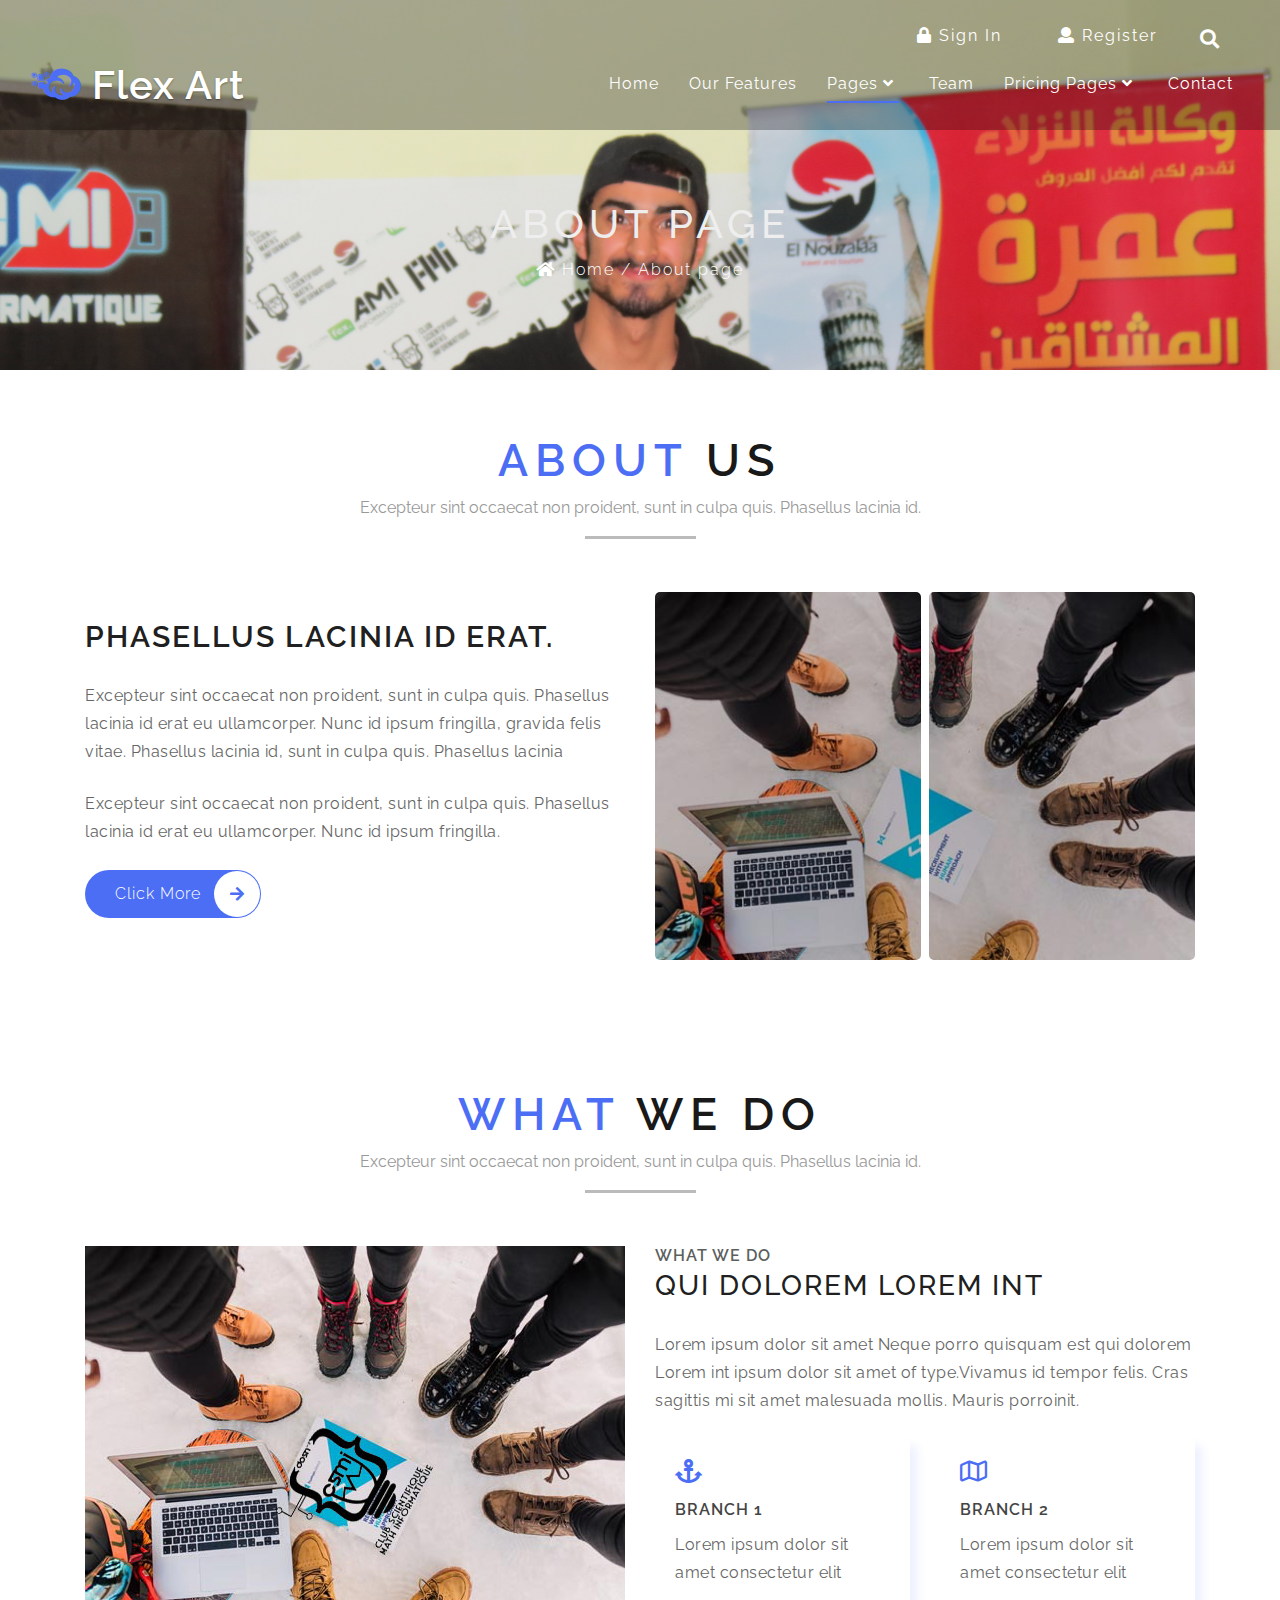
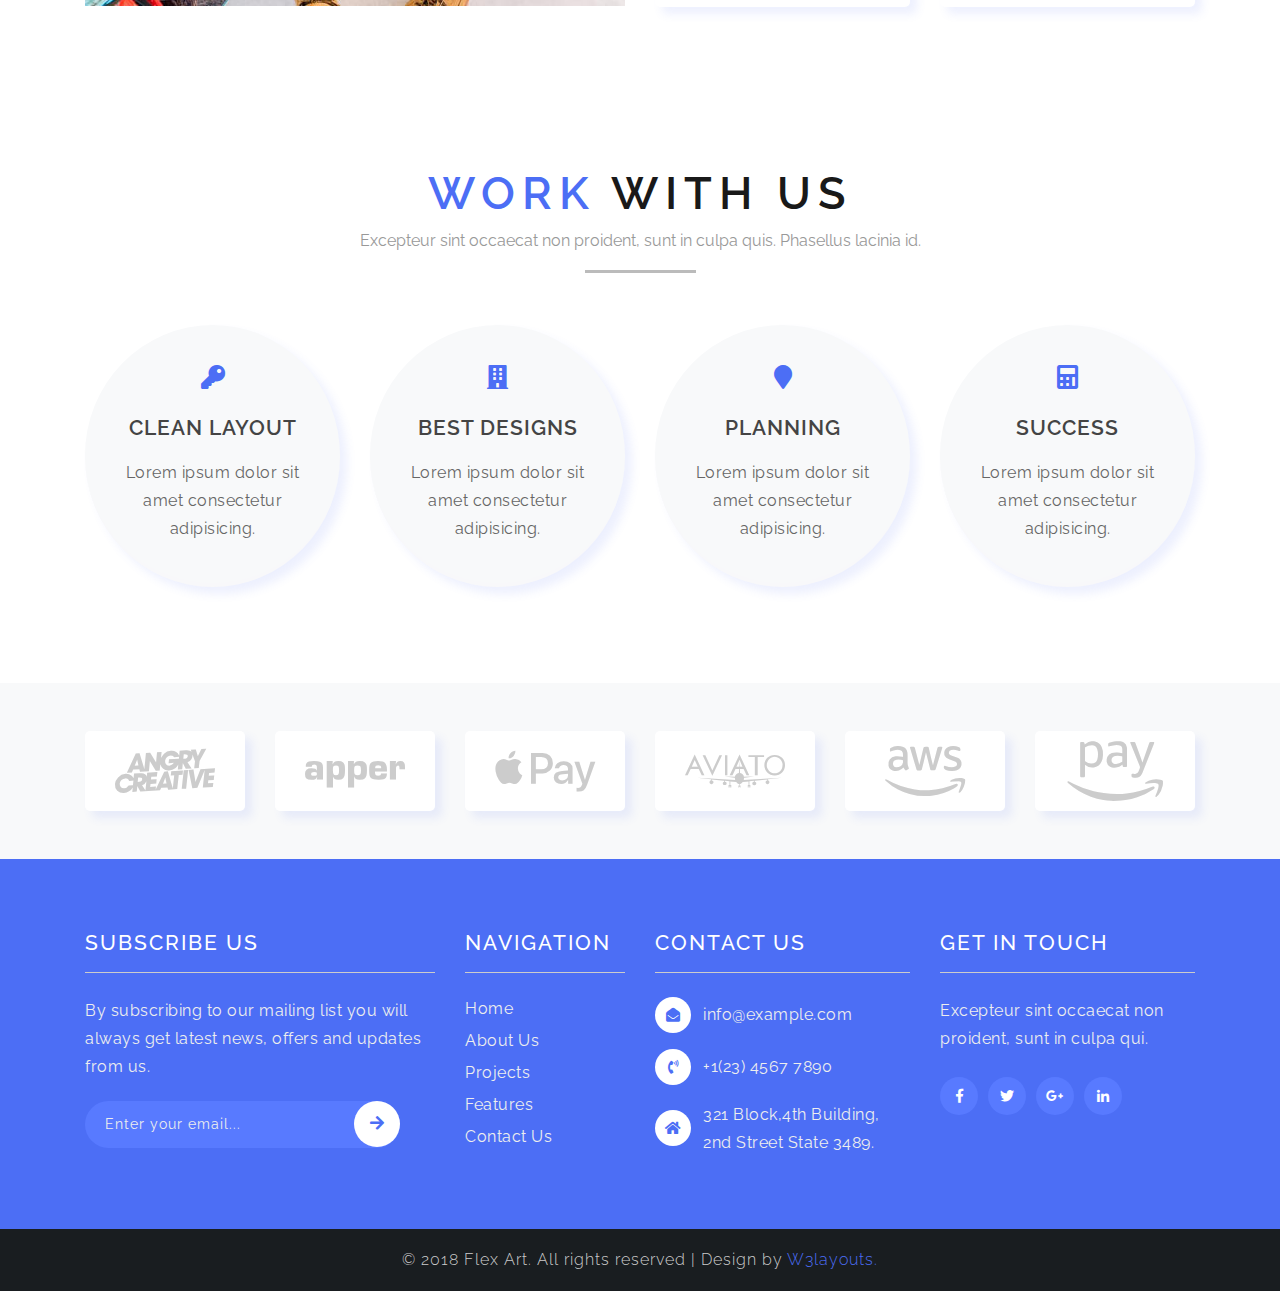
==== about.html @ 0a4285c0 "Csmi web upload" ====
<!--
	Author: W3layouts
	Author URL: http://w3layouts.com
	License: Creative Commons Attribution 3.0 Unported
	License URL: http://creativecommons.org/licenses/by/3.0/
-->
<!DOCTYPE html>
<html lang="en">
<head>
<title>Flex Art Corporate Category Flat Bootstrap Responsive Website Template | About : W3layouts</title>
	
	<!-- Meta tag Keywords -->
	<meta name="viewport" content="width=device-width, initial-scale=1">
	<meta charset="utf-8">
	<meta name="keywords" content="Flex Art Responsive web template, Bootstrap Web Templates, Flat Web Templates, Android Compatible web template, 
	Smartphone Compatible web template, free webdesigns for Nokia, Samsung, LG, SonyEricsson, Motorola web design" />
	<script>
		addEventListener("load", function () {
			setTimeout(hideURLbar, 0);
		}, false);

		function hideURLbar() {
			window.scrollTo(0, 1);
		}
	</script>
	<!--// Meta tag Keywords -->
    
	<!-- css files -->
	<link rel="stylesheet" href="css/bootstrap.css"> <!-- Bootstrap-Core-CSS -->
    <link href="css/style6.css" rel='stylesheet' type='text/css' />
	<link rel="stylesheet" href="css/style.css" type="text/css" media="all" /> <!-- Style-CSS --> 
	<link rel="stylesheet" href="css/fontawesome-all.css"> <!-- Font-Awesome-Icons-CSS -->
	<!-- //css files -->
	
	<!--web font-->
	<link href="//fonts.googleapis.com/css?family=Raleway:100,100i,200,200i,300,300i,400,400i,500,500i,600,600i,700,700i,800,800i,900,900i&amp;subset=latin-ext" rel="stylesheet">
	<!--//web font-->

</head>

<body>

<!-- header -->
<div class="header-top">
	<header>
		<div class="top-head ml-lg-auto text-center">
			<div class="row mr-0">

				<div class="col-lg-4">
				</div>
				<div class="col-md-3 col-4 sign-btn">
					<a href="#" data-toggle="modal" data-target="#exampleModalCenter">
						<i class="fas fa-lock"></i> Sign In</a>
				</div>
				<div class="col-md-3 col-4 sign-btn">
					<a href="#" data-toggle="modal" data-target="#exampleModalCenter2">
						<i class="fas fa-user"></i> Register</a>
				</div>
				<div class="search col-md-2 col-4">
					<div class="mobile-nav-button">
						<button id="trigger-overlay" type="button">
							<i class="fas fa-search"></i>
						</button>
					</div>
					<!-- open/close -->
					<div class="overlay overlay-door">
						<button type="button" class="overlay-close">
							<i class="fa fa-times" aria-hidden="true"></i>
						</button>
						<form action="#" method="post" class="d-flex">
							<input class="form-control" type="search" placeholder="Search here..." required="">
							<button type="submit" class="btn btn-primary submit">
								<i class="fas fa-search"></i>
							</button>
						</form>
					</div>
					<!-- open/close -->
				</div>
			</div>
		</div>
		<div class="clearfix"></div>
		<nav class="navbar navbar-expand-lg navbar-light">
			<div class="logo">
				<h1>
					<a class="navbar-brand" href="index.html">
						<i class="fab fa-cloudversify"></i> Flex Art</a>
				</h1>
			</div>
			<button class="navbar-toggler" type="button" data-toggle="collapse" data-target="#navbarSupportedContent" aria-controls="navbarSupportedContent" aria-expanded="false" aria-label="Toggle navigation">
				<span class="navbar-toggler-icon">
					<i class="fas fa-bars"></i>
				</span>

			</button>

			<div class="collapse navbar-collapse" id="navbarSupportedContent">
				<ul class="navbar-nav ml-lg-auto text-center">
					<li class="nav-item">
						<a class="nav-link" href="index.html">Home
							<span class="sr-only">(current)</span>
						</a>
					</li>
					<li class="nav-item">
						<a class="nav-link" href="features.html">Our Features</a>
					</li>
					<li class="nav-item dropdown active">
						<a class="nav-link dropdown-toggle" href="#" id="navbarDropdown" role="button" data-toggle="dropdown" aria-haspopup="true" aria-expanded="false">
							Pages
							<i class="fas fa-angle-down"></i>
						</a>
						<div class="dropdown-menu" aria-labelledby="navbarDropdown">
							<a class="dropdown-item" href="about.html" title="">About Us</a>
							<a class="dropdown-item" href="projects.html" title="">Projects</a>
							<a class="dropdown-item" href="errorpage.html">404 error page</a>
						</div>
					</li>
					<li class="nav-item">
						<a class="nav-link" href="team.html">Team</a>
					</li>
					<li class="nav-item dropdown">
						<a class="nav-link dropdown-toggle" href="#" id="navbarDropdown1" role="button" data-toggle="dropdown" aria-haspopup="true" aria-expanded="false">
							Pricing Pages
							<i class="fas fa-angle-down"></i>
						</a>
						<div class="dropdown-menu" aria-labelledby="navbarDropdown">
							<a class="dropdown-item" href="pricing.html"> Default</a>
							<a class="dropdown-item" href="pricing_light.html"> Light Version</a>
							<a class="dropdown-item" href="pricing.html"> Dark Version</a>
						</div>
					</li>
					<li class="nav-item">
						<a class="nav-link" href="contact.html">Contact</a>
					</li>
				</ul>

			</div>
		</nav>
	</header>
</div>
<!-- //header -->

<!-- inner page banner -->
<section class="inner-page-banner">
	<div class="page-heading text-center">
		<h2>About Page</h2>
		<span class="section_1-breadcrumbs"><a href="index.html"><i class="fa fa-home home_1"></i> Home</a> <span>/ About page</span></span>
	</div>
</section>
<!-- //inner page banner -->

<!-- welcome -->
<section class="Welcome py-5">
	<div class="container py-sm-3">
		<div class="heading pb-4">
			<h3 class="heading mb-2 text-center"> <span>About </span> Us </h3>
			<p class="para mb-5 text-center">Excepteur sint occaecat non proident, sunt in culpa quis. Phasellus lacinia id.</p>
		</div>
		<div class="welcome-grids row">
			<div class="col-lg-6 mb-lg-0 mb-5">
				<h3 class="mt-lg-4">Phasellus lacinia id erat.</h3>
				<p class="my-4">Excepteur sint occaecat non proident, sunt in culpa quis. Phasellus lacinia id erat eu ullamcorper. Nunc id ipsum fringilla,
				gravida felis vitae. Phasellus lacinia id, sunt in culpa quis. Phasellus lacinia</p>
				<p class="mb-4">Excepteur sint occaecat non proident, sunt in culpa quis. Phasellus lacinia id erat eu ullamcorper. Nunc id ipsum fringilla.</p>
				<div class="read">
					<a href="about.html">Click More <span class="btn ml-2"><i class="fas fa-arrow-right" aria-hidden="true"></i></span></a>
				</div>	
			</div>
			<div class="col-lg-3 col-md-4 col-6 pr-1 welcome-image">
				<img src="images/a1.jpg" class="img-fluid" alt="" />
			</div>	
			<div class="col-lg-3 col-md-4 col-6 pl-1 welcome-image">
				<img src="images/a2.jpg" class="img-fluid" alt="" />
			</div>
		</div>	
	</div>	
</section>
<!-- welcome -->

<!-- what we do -->
<section class="Welcome py-5">
	<div class="container py-sm-3">
		<div class="heading pb-4">
			<h3 class="heading mb-2 text-center"> <span>What </span> We Do </h3>
			<p class="para mb-5 text-center">Excepteur sint occaecat non proident, sunt in culpa quis. Phasellus lacinia id.</p>
		</div>	
		<div class="row">
			<div class="col-lg-6 about-img">
				<img src="images/3.jpg" alt="" class="img-fluid">
			</div>
			<div class="col-lg-6 about-right mt-lg-0 mt-5">
				<h3>what we do</h3>
				<h4>qui dolorem Lorem int</h4>
				<p class="my-4">Lorem ipsum dolor sit amet Neque porro quisquam est qui dolorem Lorem int ipsum dolor sit amet of type.Vivamus id tempor felis. Cras sagittis mi sit amet malesuada mollis. Mauris porroinit. </p>
				<!--/about-in-->
				<div class="row">
					<div class="col-sm-6 about-in text-left">
						<div class="card">
							<div class="card-body">
								<i class="fas fa-anchor"></i>
								<h5 class="card-title"> Branch 1</h5>
								<p class="card-text">Lorem ipsum dolor sit amet consectetur elit
								</p>
							</div>
						</div>

					</div>
					<div class="col-sm-6 about-in text-left">
						<div class="card">
							<div class="card-body">
								<i class="far fa-map"></i>
								<h5 class="card-title"> Branch 2</h5>
								<p class="card-text">Lorem ipsum dolor sit amet consectetur elit
								</p>
							</div>
						</div>

					</div>
				</div>
				<!--/about-in-->
			</div>
		</div>
	</div>	
</section>
<!-- what we do -->

<!-- /Features -->
<section class="banner-bottom py-lg-5 py-md-5 py-3" id="Features">
	<div class="container">
		<div class="inner-sec py-lg-5 py-3">
			<div class="heading pb-4">
				<h3 class="heading mb-2 text-center"> <span>Work </span> With Us </h3>
				<p class="para mb-5 text-center">Excepteur sint occaecat non proident, sunt in culpa quis. Phasellus lacinia id.</p>
			</div>	
			<div class="row middle-grids">
				<div class="col-lg-3 col-sm-6 about-in middle-grid-info text-center">
					<div class="card">
						<div class="card-body">
							<i class="fas fa-key mb-2"></i>
							<h5 class="card-title text-uppercase my-3">Clean Layout</h5>
							<p class="card-text">Lorem ipsum dolor sit amet consectetur adipisicing.
							</p>
						</div>
					</div>
				</div>
				<div class="col-lg-3 col-sm-6 mt-md-0 mt-3 about-in middle-grid-info text-center">
					<div class="card">
						<div class="card-body">
							<i class="fas fa-building mb-2"></i>
							<h5 class="card-title text-uppercase my-3">Best Designs</h5>
							<p class="card-text">Lorem ipsum dolor sit amet consectetur adipisicing.
							</p>
						</div>
					</div>
				</div>
				<div class="col-lg-3 col-sm-6 mt-lg-0 mt-3 about-in middle-grid-info text-center">
					<div class="card">
						<div class="card-body">
							<i class="fas fa-map-marker mb-2"></i>
							<h5 class="card-title text-uppercase my-3">Planning</h5>
							<p class="card-text">Lorem ipsum dolor sit amet consectetur adipisicing.
							</p>
						</div>
					</div>
				</div>
				 <div class="col-lg-3 col-sm-6 mt-lg-0 mt-3 about-in middle-grid-info active text-center">
					<div class="card">
						<div class="card-body">
							<i class="fas fa-calculator mb-2"></i>
							<h5 class="card-title text-uppercase my-3">Success</h5>
							<p class="card-text">Lorem ipsum dolor sit amet consectetur adipisicing.
							</p>
						</div>
					</div>
				</div>
			</div>
		</div>
	</div>
</section>
<!-- //Features -->
	
<!-- brands -->
<section class="partners bg-light py-5">
	<div class="container">
		<div class="row partner-grids text-center">
			<div class="col-md-2 col-4">
				<div class="brand bg-white">
					<a href="#"><i class="fab fa-angrycreative"></i></a>
				</div>
			</div>
			<div class="col-md-2 col-4">
				<div class="brand bg-white">
					<a href="#"><i class="fab fa-apper"></i></a>
				</div>
			</div>
			<div class="col-md-2 col-4">
				<div class="brand bg-white">
					<a href="#"><i class="fab fa-apple-pay"></i></a>
				</div>
			</div>
			<div class="col-md-2 col-4 mt-md-0 mt-3">
				<div class="brand bg-white">
					<a href="#"><i class="fab fa-aviato"></i></a>
				</div>
			</div>
			<div class="col-md-2 col-4 mt-md-0 mt-3">
				<div class="brand bg-white">
					<a href="#"><i class="fab fa-aws"></i></a>
				</div>
			</div>
			<div class="col-md-2 col-4 mt-md-0 mt-3">
				<div class="brand bg-white">
					<a href="#"><i class="fab fa-amazon-pay"></i></a>
				</div>
			</div>
		</div>
	</div>
</section>
<!-- //brands -->

<!-- footer -->
<footer class="footer py-5">
	<div class="container py-sm-4">
		<div class="row">
			<div class="col-lg-4 col-md-6 footer-top">
				<h3 class="mb-4 pb-3 w3f_title">Subscribe Us</h3>
				<p>By subscribing to our mailing list you will always get latest news, offers and updates from us.</p>
				<form action="#" method="post">
					<input type="email" name="Email" placeholder="Enter your email..." required="">
					<button class="btn1"><i class="fas fa-arrow-right" aria-hidden="true"></i></button>
					<div class="clearfix"> </div>
				</form>

			</div>
			<div class="col-lg-2  col-md-6 footv3-left mt-md-0 mt-5">
				<h3 class="mb-4 pb-3 w3f_title">Navigation</h3>
				<ul class="list-agileits">
					<li>
						<a href="index.html">
							Home
						</a>
					</li>
					<li class="my-2">
						<a href="about.html">
							About Us
						</a>
					</li>
					<li class="my-2">
						<a href="projects.html">
							Projects
						</a>
					</li>
					<li class="mb-2">
						<a href="features.html">
							Features
						</a>
					</li>
					<li>
						<a href="contact.html">
							Contact Us
						</a>
					</li>
				</ul>
			</div>
			<div class="col-lg-3 col-md-6 mt-lg-0 mt-5">
				<h3 class="mb-4 pb-3 w3f_title">Contact Us</h3>
				<div class="fv3-contact">
					<span class="fas fa-envelope-open mr-2"></span>
					<p>
						<a href="mailto:example@email.com">info@example.com</a>
					</p>
				</div>
				<div class="fv3-contact my-3">
					<span class="fas fa-phone-volume mr-2"></span>
					<p>+1(23) 4567 7890</p>
				</div>
				<div class="fv3-contact">
					<span class="fas fa-home mr-2"></span>
					<p>321 Block,4th Building,
						<br>2nd Street State 3489.</p>
				</div>
			</div>

			<div class="col-lg-3 col-md-6 footerv2-w3ls mt-lg-0 mt-5">
				<h3 class="mb-4 w3f_title pb-3">Get In Touch</h3>
				<p>Excepteur sint occaecat non proident, sunt in culpa qui.</p>
				<ul class="social-iconsv2 agileinfo mt-4">
					<li>
						<a href="#">
							<i class="fab fa-facebook-f"></i>
						</a>
					</li>
					<li>
						<a href="#">
							<i class="fab fa-twitter"></i>
						</a>
					</li>
					<li>
						<a href="#">
							<i class="fab fa-google-plus-g"></i>
						</a>
					</li>
					<li>
						<a href="#">
							<i class="fab fa-linkedin-in"></i>
						</a>
					</li>
				</ul>
			</div>
		</div>
	</div>
	<!-- //footer bottom -->
</footer>
<!-- //footer -->

<!-- copyright -->
<div class="cpy-right text-center">
	<p>© 2018 Flex Art. All rights reserved | Design by
		<a href="http://w3layouts.com"> W3layouts.</a>
	</p>
</div>
<!-- //copyright -->

 <!--model-forms-->
    <!--/Login-->
    <div class="modal fade" id="exampleModalCenter" tabindex="-1" role="dialog" aria-hidden="true">
        <div class="modal-dialog modal-dialog-centered" role="document">
            <div class="modal-content">
                <div class="modal-header text-center">
                    <button type="button" class="close" data-dismiss="modal" aria-label="Close">
                        <span aria-hidden="true">&times;</span>
                    </button>
                </div>
                <div class="modal-body">

                    <div class="login px-4 mx-auto mw-100">
                        <h5 class="text-center mb-4">Login Now</h5>
                        <form action="#" method="post">
                            <div class="form-group">
                                <label class="mb-2">Email address</label>
                                <input type="email" class="form-control" id="exampleInputEmail1" aria-describedby="emailHelp" placeholder="" required="">
                                <small id="emailHelp" class="form-text text-muted">We'll never share your email with anyone else.</small>
                            </div>
                            <div class="form-group">
                                <label class="mb-2">Password</label>
                                <input type="password" class="form-control" id="exampleInputPassword1" placeholder="" required="">
                            </div>
                            <div class="form-check mb-2">
                                <input type="checkbox" class="form-check-input" id="exampleCheck1">
                                <label class="form-check-label" for="exampleCheck1">Check me out</label>
                            </div>
                            <button type="submit" class="btn btn-primary submit mb-4">Sign In</button>
                            <p class="text-center pb-4">
                                <a href="#" data-toggle="modal2" data-target="#exampleModalCenter"> Don't have an account?</a>
                            </p>
                        </form>
                    </div>
                </div>

            </div>
        </div>
    </div>
    <!--//Login-->
    <!--/Register-->
    <div class="modal fade" id="exampleModalCenter2" tabindex="-1" role="dialog" aria-hidden="true">
        <div class="modal-dialog modal-dialog-centered" role="document">
            <div class="modal-content">
                <div class="modal-header text-center">
                    <button type="button" class="close" data-dismiss="modal" aria-label="Close">
                        <span aria-hidden="true">&times;</span>
                    </button>
                </div>
                <div class="modal-body">
                    <div class="login px-4 mx-auto mw-100">
                        <h5 class="text-center mb-4">Register Now</h5>
                        <form action="#" method="post">
                            <div class="form-group">
                                <label>First name</label>

                                <input type="text" class="form-control" id="validationDefault01" placeholder="" required="">
                            </div>
                            <div class="form-group">
                                <label>Last name</label>
                                <input type="text" class="form-control" id="validationDefault02" placeholder="" required="">
                            </div>

                            <div class="form-group">
                                <label class="mb-2">Password</label>
                                <input type="password" class="form-control" id="password1" placeholder="" required="">
                            </div>
                            <div class="form-group">
                                <label>Confirm Password</label>
                                <input type="password" class="form-control" id="password2" placeholder="" required="">
                            </div>

                            <button type="submit" class="btn btn-primary submit mb-4">Register</button>
                            <p class="text-center pb-4">
                                <a href="#">By clicking Register, I agree to your terms</a>
                            </p>
                        </form>

                    </div>
                </div>

            </div>
        </div>
    </div>
    <!--//Register-->


	<!-- js -->
	<script src="js/jquery-2.1.4.min.js"></script>
	<script src="js/bootstrap.js"></script> <!-- Necessary-JavaScript-File-For-Bootstrap --> 
	<!-- //js -->
	
    <script src="js/modernizr-2.6.2.min.js"></script>

	 <!--search jQuery-->
    <script src="js/classie-search.js"></script>
    <script src="js/demo1-search.js"></script>
    <!--//search jQuery-->

    <script>
        $(document).ready(function() {
            $(".dropdown").hover(
                function() {
                    $('.dropdown-menu', this).stop(true, true).slideDown("fast");
                    $(this).toggleClass('open');
                },
                function() {
                    $('.dropdown-menu', this).stop(true, true).slideUp("fast");
                    $(this).toggleClass('open');
                }
            );
        });
    </script>
    <!-- //dropdown nav -->


	<!-- start-smoth-scrolling -->
	<script src="js/SmoothScroll.min.js"></script>
	<script src="js/move-top.js"></script>
	<script src="js/easing.js"></script>
	<script>
		jQuery(document).ready(function($) {
			$(".scroll").click(function(event){		
				event.preventDefault();
				$('html,body').animate({scrollTop:$(this.hash).offset().top},1000);
			});
		});
	</script>
	<!-- here stars scrolling icon -->
	<script>
		$(document).ready(function() {
			/*
				var defaults = {
				containerID: 'toTop', // fading element id
				containerHoverID: 'toTopHover', // fading element hover id
				scrollSpeed: 1200,
				easingType: 'linear' 
				};
			*/
								
			$().UItoTop({ easingType: 'easeOutQuart' });
								
			});
	</script>
	<!-- //here ends scrolling icon -->
	<!-- start-smoth-scrolling -->

</body>
</html>
---- css/style6.css ----
.mobile-nav-button {
    position: absolute;
    right:55px;
    top: 0px;
    z-index: 9;
}
/* Overlay style */
.overlay {
	position: fixed;
    width: 100%;
    height: 100%;
    top: 0;
    left: 0;
	background: rgba(12, 12, 12, 0.98);
    z-index: 99;
}

/* Overlay closing cross */
.overlay .overlay-close {
    width: 40px;
    height: 40px;
    position: absolute;
    right: 50px;
    top: 50px;
    overflow: hidden;
    background: none;
    color: #fff;
    border: 2px solid #7a7f7f;
    cursor: pointer;
}

/* Menu style */
.overlay form {
	text-align: center;
	position: relative;
	top: 50%;
	height:auto;
	-webkit-transform: translateY(-50%);
	transform: translateY(-50%);
}
button#trigger-overlay {
    outline: none;
    border: none;
    background: none;
    text-align: center;
    color: #ffffff;
    font-size: 1.2em;
    cursor: pointer;
}

.search form input[type="search"] {
    width: 100%;
    padding: 1em 1.5em;
    font-size: 17px;
    color: #fff;
    outline: none;
    background: none;
    -webkit-appearance: none;
    border: 2px solid #fff;
    -webkit-appearance: none;
	letter-spacing: 4px;
	border-radius:0;
}
.search button.btn.btn-primary.submit{
	color: #fff;
	font-size: 15px;
	font-weight: 600;
	text-transform: uppercase;
	outline: none;
	letter-spacing: 2px;
	padding: 0.9em 3em;
	border: none;
	cursor: pointer;
	transition: 0.5s all;
	-webkit-transition: 0.5s all;
	-moz-transition: 0.5s all;
	-webkit-appearance: none;
	background: #4c6ef5;
	border-radius:0;
}
/* Menu style *
.overlay ul {
	list-style: none;
	padding: 0;
	margin: 0 auto;
	display: inline-block;
	height: 100%;
	position: relative;
}

.overlay ul li {
	display: block;
	height: 20%;
	height: calc(100% / 5);
	min-height: 54px;
	-webkit-backface-visibility: hidden;
	backface-visibility: hidden;
}

.overlay ul li a {
	font-size: 54px;
	font-weight: 300;
	display: block;
	color: #fff;
	-webkit-transition: color 0.2s;
	transition: color 0.2s;
}

.overlay ul li a:hover,
.overlay ul li a:focus {
	color: #f0f0f0;
}

/* Effects */
.overlay-door {
	visibility: hidden;
	width: 0;
	left:49.99%;
	-webkit-transform: translateX(-50%);
	transform: translateX(-50%);
	-webkit-transition: width 0.5s 0.3s, visibility 0s 0.8s;
	transition: width 0.5s 0.3s, visibility 0s 0.8s;
}

.overlay-door.open {
	visibility: visible;
	width: 100%;
	-webkit-transition: width 0.5s;
	transition: width 0.5s;
}

.overlay-door form {
	position: absolute;
	left: 50%;
	-webkit-transform: translateY(-50%) translateX(-50%);
	transform: translateY(-50%) translateX(-50%);
	width: 45%;
}

.overlay-door form,
.overlay-door .overlay-close {
	opacity: 0;
	-webkit-transition: opacity 0.3s 0.5s;
	transition: opacity 0.3s 0.5s;
}

.overlay-door.open form,
.overlay-door.open .overlay-close {
	opacity: 1;
	-webkit-transition-delay: 0.5s;
	transition-delay: 0.5s;
}

.overlay-door.close form,
.overlay-door.close .overlay-close {
	-webkit-transition-delay: 0s;
	transition-delay: 0s;
}

@media screen and (max-height: 30.5em) {
	.overlay form {
		font-size: 34px;
	}
	.overlay ul li {
		min-height: 34px;
	}
}
@media(max-width:767px) {
	
}
@media(max-width:600px) {
	.overlay-door form {
		width: 90%;
	}
	.search button.btn.btn-primary.submit {
		letter-spacing: 2px;
		padding: 0.9em 2em;
	}
}
@media(max-width:384px) {
	.overlay-door form {
		width: 90%;
	}
	.search button.btn.btn-primary.submit {
		letter-spacing: 2px;
		padding: 0.9em 2em;
	}
}
@media(max-width:375px) {
	
}
---- css/style.css ----
/*--
Author: W3layouts
Author URL: http://w3layouts.com
License: Creative Commons Attribution 3.0 Unported
License URL: http://creativecommons.org/licenses/by/3.0/
--*/
body{
	padding:0;
	margin:0;
	background:#fff;
	position:relative;
	font-family: 'Raleway', sans-serif;
}
body a{
    transition:0.5s all;
	-webkit-transition:0.5s all;
	-moz-transition:0.5s all;
	-o-transition:0.5s all;
	-ms-transition:0.5s all;
}
a:hover{
	text-decoration:none;
}
input[type="button"],input[type="submit"],.contact-form input[type="submit"]{
	transition:0.5s all;
	-webkit-transition:0.5s all;
	-moz-transition:0.5s all;
	-o-transition:0.5s all;
	-ms-transition:0.5s all;
}
h1,h2,h3,h4,h5,h6{
	margin:0;	
}	
p{
	margin:0;
}
ul{
	margin:0;
	padding:0;
}
label{
	margin:0;
}
img{
	width:100%;
}


/*--/header --*/
.header-top {
    background: #00000047;
    position: absolute;
    width: 100%;
    z-index: 9;
    padding: .5em 0;
}
/*--/navbar--*/

.navbar {
    padding: 0.5em 2em;
}

a.navbar-brand {
    font-size: 1em;
    text-shadow: 0 1px 2px rgba(0, 0, 0, 0.37);
    color: #fff;
}

.navbar-light .navbar-brand {
    color: #fff;
    font-weight: 600;
    letter-spacing: 1px;
}
.navbar-light .navbar-brand:hover, .navbar-light .navbar-brand:focus {
    color: #fff;
}
.logo i {
    color: #4c6ef5;
    text-shadow: none;
}

li.nav-item {
    margin: 0 15px;
}

.navbar-light .navbar-nav .nav-link {
    padding: 0.3em 0em;
    color: #fff;
    background: transparent;
    letter-spacing: 1px;
}

.navbar-light .navbar-nav .show > .nav-link,
.navbar-light .navbar-nav .active > .nav-link,
.navbar-light .navbar-nav .nav-link.show,
.navbar-light .navbar-nav .nav-link.active,
.navbar-light .navbar-nav .nav-link:hover,
.navbar-light .navbar-nav .nav-link:focus {
    background: transparent;
    color: #fff;
}

.dropdown-item {
    padding: 0.5em 1.5rem;
    margin: 0;
}

.dropdown-menu {
    margin: 0;
    padding: 0;
}

/*---*/

/*---*/

.dropdown-toggle::after {
    width: 0;
    height: 0;
    margin-left: 0;
    content: "";
    border-top: 0.3em solid;
    border-right: 0.3em solid transparent;
    border: 0px;
}

li.nav-item.active,li.nav-item:hover {
    border-bottom: 2px solid #4c6ef5;
}

.dropdown-item:hover,
.dropdown-item:focus {
    color: #4c6ef5;
    text-decoration: none;
    background-color: #f0f0f1;
}

/*-- //header --*/
.top-head {
    width: 40%;
     padding-top: 1em;
}

.top-head span {
    color: #ffff;
    letter-spacing: 4px;
}

.top-head a {
    color: #ffff;
    letter-spacing: 2px;
}

/*--model-forms--*/

.modal-header {
    border: none;
     padding-bottom: 0;
}

.login h5 {
    font-size: 2em;
    color: #333;
}

.login button.btn.btn-primary.submit {
    background: #1e1f1f;
    padding: 0.5em 2em;
    letter-spacing: 1px;
    border: none;
}

.login button.btn.btn-primary.submit:hover {
    background: #2529d8;
}

.login a {
    color: #97989a;
}

.login label {
    font-weight: 400;
    color: #5a5757;
    font-size: 1em;
    letter-spacing: 1px;
}

/*--//model-forms--*/

/*-- modal --*/
.modal-body {
    font-size: 15px;
    line-height: 28px;
    color: #2a2a2a;
}
.modal-title {
    font-size: 28px !important;
     font-weight: 700;
    padding: 0 !important;
    letter-spacing: 2px;
    color: #333;
}
.modal-title span{
    color: #dc3545;
}
.modal-title i{
     color: #4c6ef5;
    text-shadow: none;
}
/*-- //modal --*/

/*--/banner-info--*/

.slide {
    background: url(../images/bg.jpg) no-repeat center;
    background-size: cover;
    -webkit-background-size: cover;
    -moz-background-size: cover;
    -o-background-size: cover;
    -ms-background-size: cover;
    height: 49vw;
}

.slide2 {
    background: url(../images/bg1.jpg) no-repeat center;
    background-size: cover;
    -webkit-background-size: cover;
    -moz-background-size: cover;
    -o-background-size: cover;
    -ms-background-size: cover;
    height: 49vw;
}

.slide3 {
    background: url(../images/bg2.jpg) no-repeat center;
    background-size: cover;
    -webkit-background-size: cover;
    -moz-background-size: cover;
    -o-background-size: cover;
    -ms-background-size: cover;
    height: 49vw;
}
.slide-caption h2,.slide-caption h3 {
    font-size: 4em;
    letter-spacing: 10px;
     text-shadow: 0 1px 2px rgba(0, 0, 0, .6);
}
.slide-caption p {
    font-size: 16px;
    letter-spacing: 1px;
    line-height: 33px;
}
/*--//banner-info--*/

/*--  welcome --*/
.welcome-grids p {
    margin: 0;
    color: #666;
    line-height: 28px;
     letter-spacing: .5px;
}
.welcome-grids h3 {
    font-size: 30px;
    text-transform: uppercase;
    color: #202020;
	font-weight:600;
    letter-spacing: 2px;
    line-height: 42px;
}
.read a {
    background: #4c6ef5;
    color: #fff;
    padding: 12px 60px 12px 30px;
    display: inline-block;
    letter-spacing: 1px;
    border-radius: 35px;
     font-weight: 300;
}
.read {
    position: relative;
    display: inline-block;
}
.read .btn {
    position: absolute;
    right: 1px;
    top: 1px;
    color: #4c6ef5;
    border: none;
    outline: none;
    text-align: center;
    text-decoration: none;
    background: #fff;
    border-radius: 50%;
    -webkit-transition: 0.5s all;
    -moz-transition: 0.5s all;
    -o-transition: 0.5s all;
    -ms-transition: 0.5s all;
    transition: 0.5s all;
    float: right;
    width: 46px;
    height: 46px;
    line-height: 35px;
    cursor: pointer;
}

/*-- // welcome --*/

/*--  welcome bottom --*/

.Welcome-bottom {
    background: url(../images/b.jpg) no-repeat 0px 0px;
    background-size: cover;
}
.welcome_left {
    background: rgba(0, 0, 0, 0.00);
}
.welcome_left_inner {
    background: rgba(0, 0, 0, 0.2);
}
.welcome-image img {
    border-radius: 5px;
}
.agileits_w3layouts_about_counter_left span {
    font-size: 25px;
    width: 60px;
    height: 60px;
    line-height: 60px;
     background: #4c6ef5;
	 color: #fff;
    border-radius: 50%;
    text-align: center;
    float: left;
	transition: 0.5s all;
	-webkit-transition: 0.5s all;
	-moz-transition: 0.5s all;
	-ms-transition: 0.5s all;
	-o-transition: 0.5s all;
}
.agileits_w3layouts_about_counter_left span:hover {
    background: #ff4f81;
	transition: 0.5s all;
	-webkit-transition: 0.5s all;
	-moz-transition: 0.5s all;
	-ms-transition: 0.5s all;
	-o-transition: 0.5s all;
}
.agileits_w3layouts_about_counter_left p {
    font-size: 3em;
     font-weight: normal;
    color: #eee;
}
.agileits_w3layouts_about_counter_left h3 {
    color: #ccc;
    font-size: 18px;
    text-transform: capitalize;
    letter-spacing: 2px;
    float: left;
     font-weight: normal;
    margin: 1em 0 0 1em;
}
.countericon {
    float: left;
}
.counterinfo {
    float: right;
}
.welcome_bottom_right h3 {
    font-size: 30px;
    text-transform: uppercase;
    color: #fff;
    letter-spacing: 2px;
    font-weight: 600;
    line-height: 42px;
}
.welcome_bottom_right p {
    margin: 0;
    color: #ccc;
    line-height: 30px;
    letter-spacing: .5px;
}
/*--  //welcome bottom --*/

/*-- team --*/

.team {
    position: relative;
}

.our-team .team-row {
    margin-left: -40px;
    margin-right: -40px;
}

.our-team .team-wrap {
    padding: 0 40px;
}

.our-team .container-fluid {
    padding: 0 50px;
}

.team-img img {
    -webkit-transition: all .2s ease-in-out;
    -moz-transition: all .2s ease-in-out;
    -o-transition: all .2s ease-in-out;
    transition: all .2s ease-in-out;
    overflow: hidden;
    width: 100%;
}

.team-member,
.team-img {
    position: relative;
    overflow: hidden;
}

.team-title {
    margin: 30px 0 7px;
    font-size: 20px;
    color: #333;
    letter-spacing: 2px;
    text-transform: uppercase;
     font-weight: 600;
}

.team-member span {
    font-size: 16px;
    color: #999;
    font-weight: 400;
    text-transform: capitalize;
}

.overlay-team {
    background-color: rgba(20, 20, 20, .7);
    position: absolute;
    top: 0;
    width: 100%;
    height: 100%;
    opacity: 0;
    -webkit-transition: all .2s ease-in-out;
    -moz-transition: all .2s ease-in-out;
    -o-transition: all .2s ease-in-out;
    transition: all .2s ease-in-out;
}

.team-details {
    opacity: 0;
    position: absolute;
    top: 50%;
    left: 0;
    padding: 5%;
    overflow: hidden;
    width: 100%;
    z-index: 2;
    -webkit-transition: all .4s ease-in-out;
    -moz-transition: all .4s ease-in-out;
    -o-transition: all .4s ease-in-out;
    transition: all .4s ease-in-out;
}

.team-img:hover .team-details {
    opacity: 1;
    margin-top: -80px;
}

.team-img:hover .overlay-team {
    opacity: 1;
}

.team-member:hover h6 {
    color: #4c6ef5;
}

.socials a {
    display: inline-block;
    margin-top: 40px;
    margin-right: 5px;
}

.socials a i {
    color: #fff;
    font-size: 18px;
    display: block;
    width: 42px;
    height: 42px;
    border-radius: 50%;
    line-height: 44px;
    text-align: center;
    transition: all .3s ease 0s;
    background: rgba(255, 255, 255, 0.5);
}

.team-details .socials i {
    color: #fff;
}

.socials a:hover i {
    color: #fff;
    background: #4c6ef5;
}

/*-- //team --*/

/*-- brands --*/
.partner-grids i.fab {
    font-size: 80px;
    color: #ccc;
	transition: 0.5s all;
	-webkit-transition: 0.5s all;
	-moz-transition: 0.5s all;
	-ms-transition: 0.5s all;
	-o-transition: 0.5s all;
}
.partner-grids i.fab:hover {
    color: #ff4f81;
	transition: 0.5s all;
	-webkit-transition: 0.5s all;
	-moz-transition: 0.5s all;
	-ms-transition: 0.5s all;
	-o-transition: 0.5s all;
}
.brand {
    box-shadow: 7px 7px 10px 0 rgba(76, 110, 245, .1);
     border-radius: 5px;
    -webkit-border-radius: 5px;
    -moz-border-radius: 5px;
    -ms-border-radius: 5px;
    -o-border-radius: 5px;
}
/*-- //brands --*/

/*-- features --*/
h3.heading {
    text-transform: uppercase;
     font-size: 45px;
    letter-spacing: 7px;
    color: #191919;
    font-weight: 600;
}
p.para{
    position: relative;
    color: #999;
}
p.para:after {
    position: absolute;
    content: '';
    background: #bbb;
    width: 10%;
    height: 3px;
    left: 45%;
    bottom: -80%;
}
h3.heading span {
    color: #4c6ef5;
}
.f1 i,.f2-active i {
    font-size: 20px;
    background: #4c6ef5;
    color: #fff;
    width: 60px;
    height: 60px;
    line-height: 60px;
    text-align: center;
    border-radius: 50%;
}
.feature-grids h3 {
    font-size: 24px;
    text-transform: capitalize;
    color: #000;
    letter-spacing: 2px;
}
.feature-grids p {
    margin: 0;
    color: #666;
    line-height: 28px;
     letter-spacing: .5px;
}
.f1,.f2-active{
	background: #f8f9fa;
    border-radius: 5px;
    -webkit-border-radius: 5px;
    -moz-border-radius: 5px;
    -ms-border-radius: 5px;
    -o-border-radius: 5px;
	transition: 2s all;
	-webkit-transition: 2s all;
	-moz-transition: 2s all;
	-ms-transition: 2s all;
	-o-transition: 2s all;
     box-shadow: 7px 7px 10px 0 rgba(76, 110, 245, .1);
}
.f1:hover,.f2-active{
    background: #4c6ef5 !important;
	transition: 2s all;
	-webkit-transition: 2s all;
	-moz-transition: 2s all;
	-ms-transition: 2s all;
	-o-transition: 2s all;
}
.f1:hover.f1 i,.f2-active i {
    background: #ff4f81;
    color: #fff;
}
.f1:hover.f1 p,.f2-active p {
    color: #fff;
	font-weight: 300;
}
.f1:hover h3,.f2-active h3{
	color:#fff;
}
/*-- //features --*/


/*--bottom-last--*/

.bottom-last {
    background: url(../images/skills_bg.jpg) no-repeat 0px 0px;
    background-size: cover;
    -webkit-background-size: cover;
    -moz-background-size: cover;
    -o-background-size: cover;
    -ms-background-size: cover;
}

section.bottom-last h4.title {
    font-size: 1.8em;
	letter-spacing: 2px;
    color: #fff;
    text-shadow: 2px 2px 2px rgba(29, 28, 28, 0.15);
}

.bottom-bg p {
    font-size: 16px;
    letter-spacing: .5px;
    line-height: 30px;
	color: #ccc;
}
.bs-slider-overlay {
    width: 100%;
    height: 100%;
    background: url(../images/dots.png)repeat 0px 0px;
    background-size: 2px;
    -webkit-background-size: 2px;
    -moz-background-size: 2px;
    -o-background-size: 2px;
    -ms-background-size: 2px;
}

button.btn.btn-primary.play {
	width: 50px;
	height: 50px;
	border-radius: 50%;
	-webkit-border-radius: 50%;
	-moz-border-radius: 50%;
	-o-border-radius: 50%;
	-ms-border-radius: 50%;
	outline: none;
	cursor: pointer;
	color: #fff;
	background-color: #ff4f81;
	border: none;
}
.bnr-button span {
    letter-spacing: 1px;
}
h4.progress-tittle {
    color: #eee;
    font-size: 0.85em;
    text-transform: uppercase;
    margin-bottom: 1em;
    letter-spacing: 1px;
}
.progress-one .progress {
    height: 0.5rem;
    background: #e1e2e2;
}
.modal-body.video iframe {
	border: none;
	width: 100%;
	min-height: 250px;
}

h5#exampleModalLabel {
	font-size: 1.2em;
}

/*--bottom-last--*/

/*-- footer --*/

.footer {
	background: #4c6ef5;
}

/* footer grids */

.footerv3-top h3 {
	font-size: 1.3em;
	color: #fff;
	text-transform: uppercase;
	margin-bottom: 1.5em;
}

.fv3-contact span {
    color: #4c6ef5;
    background: #fff;
	width: 36px;
	height: 36px;
	line-height: 36px;
	text-align: center;
	border-radius: 50%;
     font-size: 14px;
}

.footer-top input[type="email"] {
    outline: none;
    padding: 13px 20px;
    color: #fff;
    font-size: 14px;
    width: 85%;
    border: none;
    background: none;
    letter-spacing: 1px;
}

.newsletter {
	position: relative;
	margin-top: 2em;
}

.footer-top form {
    width: 90%;
	background: #587aff;
    margin-top: 20px;
    border-radius: 35px;
    -webkit-border-radius: 35px;
    -moz-border-radius: 35px;
    -ms-border-radius: 35px;
    -o-border-radius: 35px;
}
button.btn1 {
    color: #4c6ef5;
    border: none;
    outline: none;
    text-align: center;
    text-decoration: none;
    background: #fff;
    border-radius: 50%;
    -webkit-transition: 0.5s all;
    -moz-transition: 0.5s all;
    -o-transition: 0.5s all;
    -ms-transition: 0.5s all;
    transition: 0.5s all;
    float: right;
    width: 46px;
    height: 46px;
     cursor: pointer;
}
.footv3-left h4 a {
	font-size: 1.3em;
	letter-spacing: 0.5px;
	color: #fff !important;
	padding: 14px 0 0;
	position: relative;
	text-transform: capitalize;
}

h4.footer-title {
	color: #fff;
	text-transform: capitalize;
}

.footerv3-top p {
	font-size: 1em;
	color: #a3b1bf;
	margin: 1em 0;
	line-height: 1.5em;
}

.footer p a {
	color: #eee;
}

.footer p a:hover {
	color: #ED4F2E;
}


.fv3-contact p {
	display: inline-block;
	vertical-align: middle;
	color: #eee;
    letter-spacing: .5px;
    line-height: 28px;
}

.footer-top p,.footerv2-w3ls p {
	max-width: 400px;
    color: #eee;
    letter-spacing: .5px;
    line-height: 28px;
}

.fv3-contact p a:hover {
	color: #fff;
}

.list-agileits li a {
	color: #eee;
    letter-spacing: .5px;
}

h3.w3f_title {
    font-size: 1.3em;
	letter-spacing: 2px;
    color: #fff;
    text-transform: uppercase;
    border-bottom: 1px solid #ccc;
}
.list-agileits li {
    list-style-type: none;
}
footer ::-webkit-input-placeholder { /* Chrome/Opera/Safari */
  color: #eee;
}
footer ::-moz-placeholder { /* Firefox 19+ */
  color: #eee;
}
footer :-ms-input-placeholder { /* IE 10+ */
  color: #eee;
}
footer :-moz-placeholder { /* Firefox 18- */
  color: #eee;
}

.cpy-right p {
	color: #ccc;
	font-size: 1em;
	letter-spacing: 1px;
     font-weight: 300;
}

.cpy-right p a {
	color: #4c6ef5;
	font-size: 1em;
}
.cpy-right p a:hover{
	color: #fff;
}

.cpy-right {
	background: #587aff;
	background: #191d20;
	padding: 1.2em 1vw;
}

/* footer grids */

footer-top p {
	max-width: 500px;
}

.footerv2-w3ls ul.social-iconsv2 li {
	display: inline-block;
	margin-right: 6px;
    background: #587aff;
    border-radius: 50%;
    -webkit-border-radius: 50%;
    -moz-border-radius: 50%;
    -ms-border-radius: 50%;
    -o-border-radius: 50%;
}

.footerv2-w3ls ul.social-iconsv2 li a {
	text-decoration: none;
	font-size: 16px;
	color: #fff;
}

.footerv2-w3ls ul.social-iconsv2 li a i.fab {
	font-size: 14px;
	line-height: 38px;
	width: 38px;
	height: 38px;
	text-align: center;
	background-color: transparent;
	transition: all 0.5s ease-in-out;
	-webkit-transition: all 0.5s ease-in-out;
	-moz-transition: all 0.5s ease-in-out;
	-o-transition: all 0.5s ease-in-out;
	-ms-transition: all 0.5s ease-in-out;
}

.footerv2-w3ls ul.social-iconsv2 li:first-child:hover {
	background: #3b5998;
	color: #fff;
    border-radius: 50%;
    -webkit-border-radius: 50%;
    -moz-border-radius: 50%;
    -ms-border-radius: 50%;
    -o-border-radius: 50%;
}

.footerv2-w3ls ul.social-iconsv2 li:last-child:hover {
	background: #287bbc;
	color: #000;
    border-radius: 50%;
    -webkit-border-radius: 50%;
    -moz-border-radius: 50%;
    -ms-border-radius: 50%;
    -o-border-radius: 50%;
}

.footerv2-w3ls ul.social-iconsv2 li:nth-child(3):hover {
	background: #dd4b39;
	color: #000;
    border-radius: 50%;
    -webkit-border-radius: 50%;
    -moz-border-radius: 50%;
    -ms-border-radius: 50%;
    -o-border-radius: 50%;
}

.footerv2-w3ls ul.social-iconsv2 li:nth-child(2):hover {
	background: #1da1f2;
	color: #000;
    border-radius: 50%;
    -webkit-border-radius: 50%;
    -moz-border-radius: 50%;
    -ms-border-radius: 50%;
    -o-border-radius: 50%;
}

.footerv2-w3ls ul.social-iconsv2 li a:hover {
	color: #fff;
}

/* //footer */

/*-- features page --*/
.inner-page-banner {
    background: url(../images/bg.jpg) no-repeat 0px 0px;
    background-size: cover;
    min-height: 370px;
}
.inner-page-banner h2 {
    font-size: 40px;
    color: #eee;
    text-transform: uppercase;
    letter-spacing: 5px;
}
.page-heading {
    padding-top: 200px;
}
span.section_1-breadcrumbs, span.section_1-breadcrumbs a {
      color: #fff;
    font-size: 16px;
    letter-spacing: 2px;
    font-weight: 300;
    margin-top: 5px;
    display: inline-block;
}

/* testimonals */
.testimonal img {
    border-radius: 50%; 
    width: 100px;
}
.testimonals {
    padding: 5em 0;
}
.first-grid {
    text-align: center;
    padding: 40px 20px;
    margin-right: 10px;
    background: #f8f9fa;
    box-shadow: 7px 7px 10px 0 rgba(76, 110, 245, .1);
}
.first-grid h3 {
    text-transform: uppercase;
    color: #4c6ef5;
    font-size: 20px;
    font-weight: 600;
    margin: 20px 0 0;
}
.first-grid  h4 {
    margin: 5px 0;
    text-transform: capitalize;
}
.first-grid p {
    color: #666;
    margin: 20px 0 0;
	letter-spacing: 1px;
    line-height: 28px;
}
.owl-theme .item {
    padding: 0 5px;
}
/*-- testimonials --*/
/*-- explore --*/

.serv_bottom {
	background: #222;
      background: url(../images/bg1.jpg) no-repeat 0px 0px;
    background-size: cover;
    -webkit-background-size: cover;
    -moz-background-size: cover;
    -o-background-size: cover;
    -ms-background-size: cover;
}

h4.agile-ser_bot {
	font-size: 2.2em;
	letter-spacing: 4px;
	word-spacing: 3px;
     font-weight: 300;
}

a.serv_link {
	color: #000;
	font-weight: bold;
	letter-spacing: 1px;
	word-spacing: 3px;
}

.serv_bottom h5 {
	letter-spacing: 5px;
	word-spacing: 3px;
     font-weight: 300;
}

.serv_bottom h5 {
	letter-spacing: 10px;
	word-spacing: 23px;
}
hr {
    border-top: 1px solid rgba(255, 255, 255, 0.1);
}
/*-- //explore --*/

/*-- //features page --*/

/*-- contact page --*/
.address.address-mdl {
    margin: 2em 0;
}
.address h5 {
    font-size: 1.2em;
    color: #000;
    text-transform: uppercase;
    letter-spacing: 2px;
}
.address p { 
    margin-top: 1em;
    font-size: 16px;
    letter-spacing: .5px;
     color: #777;
}
.address p span { 
    color: #ff4f81;
    width: 30px;
    font-size: 17px;
}
.address p a {
    color: #525252;
    font-size: 16px;
}
.address p a:hover{
    color: #4c6ef5;
}
.contact-agileinfo input[type="text"],.contact-agileinfo input[type="email"] {
    width: 100%;
    color: #999;
    background: none;
    outline: none;
    font-size: 14px;
    padding: 1em;
    letter-spacing: 1px;
    border: solid 1px #ddd;
    -webkit-appearance: none;
    display: inline-block;
} 
input.email {
    margin: 1em 0;
}
.contact-agileinfo textarea {
    resize: none;
    width: 100%;
    background: none;
    color: #999;
    font-size: 14px;
    padding: 1em;
    outline: none;
    letter-spacing: 1px;
    border: solid 1px #ddd;
    min-height: 10em;
    -webkit-appearance: none;
    margin-top: 1em;
}
.contact-agileinfo input[type="submit"]:hover {
    background: #333;
}
.agileits-w3layouts-map iframe {
	width: 100%;
	min-height: 400px;
	border: none;
    border: 4px solid #eee;
} 
.contact {
    padding: 5em 0;
}
/*-- //contact page--*/

/*-- pricing page --*/

.price-main-info .card-body {
    background: #333;
    padding: 4em 1em;
}

.pricing-card-title span {
    font-size: .5em;
    display: inline-block;
    color: #ccc;
    font-weight: 300;
}

.price-main-info small.text-muted {
    font-size: 0.5em;
}

ul.list-unstyled li {
    font-size: 16px;
    color: #7d7d7d;
    line-height: 2.5em;
}

.price-main-info h5.card-title {
    font-size: 3em;
    color: #ccc;
    font-weight: 700;
}

.card-deck .card {
    padding: 0px;
}

.price-inner .log-in a {
    font-size: 0.9em;
}

.price-inner.card h4 {
    color: #4c6ef5;
    font-size: 1.1em;
}

.price-main-info.card {
    border-radius: 0;
    border: none;
    background: none;
}

/*-- //pricing page --*/

/*-- erroe page --*/
.error_content span{
    font-size: 80px;
    color: #ff4f81;
}
.error_content h3 {
    font-size: 30px;
    text-transform: capitalize;
    margin: 0;
    color: #333;
}
.error_content p {
    color: #777;
    letter-spacing: .5px;
    line-height: 1.8em;
    font-weight: 400;
    margin: 1.5em 0;
}
.error_content {
    border: 10px solid #eee;
    padding: 2em 4em;
}
.error_content form {
    width: 40%;
}
.error_content input[type="search"] {
    outline: none;
    border: 1px solid #c4c5c5;
    background: none;
    color: #212121;
    padding: 13px 15px;
    width: 80%;
    float: left;
    font-size: 13px;
    letter-spacing: 2px;
}
.error_content button.btn1 {
    color: #fff;
    border: none;
    padding: 14px 0;
    text-align: center;
    cursor: pointer;
    text-decoration: none;
    background: #333;
    -webkit-transition: 0.5s all;
    -moz-transition: 0.5s all;
    -o-transition: 0.5s all;
    -ms-transition: 0.5s all;
    transition: 0.5s all;
    float: right;
    width: 20%;
    border-radius: 0%;
}

.error_content a.b-home {
    background: #4c6ef5;
    padding: 1em 2em;
    border-radius: 35px;
    display: inline-block;
    color: #FFF;
    text-decoration: none;
    font-size: 0.95em;
    margin-top: 2em;
}
.error_content a.b-home:hover {
    background: #333;
}
/*-- //erroe page --*/


/* -- about page --*/
.about-right h3 {
    color: #5c5f5e;
	 font-weight: 600;
    font-size: 1rem;
    letter-spacing: 1px;
    text-transform: uppercase;
}

.about-right h4 {
    font-size: 28px;
    text-transform: uppercase;
    color: #202020;
    letter-spacing: 2px;
    line-height: 42px;
}
.about-right p {
     color: #666;
    line-height: 28px;
     letter-spacing: .5px;
}
.about-in .card {
    border: none;
    background: none;
    box-shadow: 7px 7px 10px 0 rgba(76, 110, 245, .1);
    border-radius: 5px;
    -webkit-border-radius: 5px;
     -moz-border-radius: 5px;
    -ms-border-radius: 5px;
    -o-border-radius: 5px;
}


.about-in h5.card-title {
    font-weight: 600;
    font-size: 1rem;
    letter-spacing: 1px;
    color: #444;
    text-transform: uppercase;
}

.about-in .card i {
    font-size: 1.5em;
    margin-bottom: 0.7em;
    color: #4c6ef5;
}
.about-in.middle-grid-info .card {
    padding: 2.5em 2em;
    background: #f8f9fa;
    border-bottom: 4px solid #f8f8fa;
    box-shadow: 7px 7px 10px 0 rgba(76, 110, 245, .1);
}
.about-in.middle-grid-info .card:hover {
    background: #fff;
}

.about-in.middle-grid-info .card-body {
    padding: 0;
}

.about-in.middle-grid-info h5.card-title {
    font-size: 1.3em;
    line-height: 1.4em;
}

.about-in.middle-grid-info:hover .card,
.about-in.middle-grid-info.active .card {
    box-shadow: 7px 7px 10px 0 rgba(76, 110, 245, .1);
}
.middle-grids .card {
    border-radius: 50%;
}
.middle-grids .card p{
    color: #666;
    line-height: 28px;
     letter-spacing: .5px;
}
/* --// about page --*/

/*-- Projects page --*/
#portfolio p {
  line-height: 1.8em;
  margin: 25px 0 0 0;
  font-size:1.1;
  color: #ffffff;
  font-weight: 300;
}
.Projects-section h3{
   margin: 0;
  color: #ffffff;
  font-size: 36px;
  font-weight: 500;
  letter-spacing: 18px;
}
.Projects-grid {
	padding: 0;
    border: 3px solid #fff;
}
.Projects1 {
position:relative;
}
.Projects1 .textbox {
	width:100%;
	height:100%;
	position:absolute;
	top:0;
	left:0;
	-webkit-transform: scale(0);
	transform: scale(0);
    background-color: rgba(0, 0, 0, 0.5);
}
.Projects1:hover .textbox {
	-webkit-transform: scale(1);
	transform: scale(1);
}
.Projects-grid img{
		width:100%;
}

.textbox {
-webkit-transition: all 0.7s ease;
transition: all 0.7s ease;
text-align:center;
}
.textbox h4 {
    font-size: 1.8em;
    color: #FFF;
    margin-top: 2.7em;
    text-transform: uppercase;
    letter-spacing: 5px;
}
.textbox p {
     font-size: 26px !important;
    color: #fff;
    background: rgba(0, 0, 0, 0.83);
    margin: 6px 0 0 0!important;
    padding: 3px 0;
}
.Projects-grids {
  margin-top: 50px;
}
/*-- //Projects page --*/
 
/*-- to-top --*/
#toTop {
	display: none;
	text-decoration: none;
	position: fixed;
	bottom: 20px;
	right: 2%;
	overflow: hidden;
	z-index: 999; 
	width: 40px;
	height: 40px;
	border: none;
	text-indent: 100%;
	background: url(../images/arr.png) no-repeat 0px 0px;
}
#toTopHover {
	width: 40px;
	height: 40px;
	display: block;
	overflow: hidden;
	float: right;
	opacity: 0;
	-moz-opacity: 0;
	filter: alpha(opacity=0);
}
/*-- //to-top --*/

/*-- Responsive design --*/

@media screen and (max-width: 1440px) {
	.slide-window .slide-wrapper .slide .slide-caption {
		bottom: 17%;
	}
}
@media screen and (max-width: 1366px) {
	.slide-window .slide-wrapper .slide .slide-caption {
		left: 20%;
		width: 60%;
	}
}
@media screen and (max-width: 1280px) {
	.slide-window .slide-wrapper .slide .slide-caption {
		left: 16%;
		width: 68%;
		bottom: 14%;
	}
	.slide-caption h2, .slide-caption h3 {
		font-size: 3.2em;
	}
	.top-head {
		width: 45%;
	}
}
@media screen and (max-width: 1080px) {
	.slide-window .slide-wrapper .slide .slide-caption {
		left: 12%;
		width: 75%;
		bottom: 10%;
		padding: 3em 2em;
	}
	.slide,.slide2,.slide3 {
		height: 54vw;
	}
	.top-head {
		width: 50%;
	}
	.welcome-grids h3,.welcome_bottom_right h3 {
		font-size: 26px;
	}
	.agileits_w3layouts_about_counter_left p {
		font-size: 2.3em;
	}
	.agileits_w3layouts_about_counter_left h3 {
		font-size: 17px;
		letter-spacing: 1px;
	}
	.feature-grids p {
		font-size: 14.5px;
	}
	.footer-top input[type="email"] {
		width: 81%;
	}
	h3.w3f_title {
		font-size: 1.1em;
	}
	a.navbar-brand {
		font-size: .9em;
	}
	.about-right p {
		font-size: 15px;
	}
	.about-right h4 {
		font-size: 27px;
		line-height: 38px;
	}
	.about-in.middle-grid-info .card {
		padding: 1.5em 1em;
	}
	.about-in.middle-grid-info h5.card-title {
		font-size: 1.2em;
	}
	.textbox h4 {
		font-size: 1.6em;
		margin-top: 2.4em;
		letter-spacing: 4px;
	}
}
@media screen and (max-width: 1024px) {
	.top-head {
		width: 55%;
	}
	.partner-grids i.fab {
		font-size: 60px;
	}
	.error_content form {
		width: 60%;
	}
	.agileits-w3layouts-map iframe {
		min-height: 350px;
	}
}
@media screen and (max-width: 991px) {
	.top-head {
		margin: auto;
	}
	.navbar-light .navbar-toggler-icon {
		background-image: none;
	}
	.navbar-light .navbar-toggler {
		color: #fff;
		padding: 10px 10px 0;
		border-color: transparent;
	}
	.navbar-toggler {
		font-size: 1.25rem;
		background-color: #4c6ef5;
		border-radius: 0;
	}
	.navbar-nav {
		background: #111;
		padding: 1em 0;
	}
	li.nav-item {
		display: inline-block;
		width: 22%;
		margin: auto;
		border: 2px solid transparent;
	}
	.navbar-light .navbar-nav .nav-link {
		padding: 0.5em 0em;
	}
	.socials a i {
		font-size: 15px;
		width: 37px;
		height: 37px;
		line-height: 37px;
	}
	.inner-page-banner {
		min-height: 325px;
	}
	.page-heading {
		padding-top: 170px;
	}
	h4.agile-ser_bot {
		font-size: 2em;
		letter-spacing: 1px;
	}
	.serv_bottom h5 {
		letter-spacing: 7px;
		word-spacing: 20px;
		font-size: 19px;
	}
	.about-in.middle-grid-info .card {
		padding: 4em 1em;
	}
	.price-main-info {
		padding: 0 2px;
	}
	.agileits-w3layouts-map iframe {
		min-height: 300px;
	}
}
@media screen and (max-width: 900px) {
	.top-head {
		width: 60%;
	}
	.slide-caption h2, .slide-caption h3 {
		font-size: 2.8em;
		letter-spacing: 8px;
	}
	.slide-caption p {
		font-size: 15px;
	}
	.slide-window .slide-wrapper .slide .slide-caption {
		bottom: 8%;
		padding: 3em 0em;
	}
	.slide, .slide2, .slide3 {
		height: 58vw;
	}
}
@media screen and (max-width: 800px) {
	.top-head {
		width: 65%;
	}
	.slide-window .slide-wrapper .slide .slide-caption {
		bottom: 6%;
		left: 10%;
		width: 81%;
	}
	.slide, .slide2, .slide3 {
		height: 64vw;
	}
	.inner-page-banner {
		min-height: 300px;
	}
	.page-heading {
		padding-top: 160px;
	}
}
@media screen and (max-width: 768px) {
	.top-head {
		width: 70%;
	}
	.slide-window .slide-wrapper .slide .slide-caption {
		bottom: 5%;
	}
	.slide, .slide2, .slide3 {
		height: 70vw;
	}
	.slide-caption p {
		letter-spacing: .5px;
	}
}
@media screen and (max-width: 736px) {
	li.nav-item {
		width: 27%;
	}
	h3.heading {
		font-size: 36px;
		letter-spacing: 4px;
	}
	.serv_bottom h5 {
		letter-spacing: 6px;
		word-spacing: 10px;
		font-size: 18px;
	}
	.read {
		margin-top: 1em;
	}
	.about-in.middle-grid-info .card {
		padding: 2em 1em;
	}
	.textbox h4 {
		margin-top: 3em;
	}
	.error_content {
		border: 7px solid #eee;
		padding: 2em 2em;
	}
}
@media screen and (max-width: 667px) {
	a.navbar-brand {
		font-size: .8em;
	}
	.top-head a {
		font-size: 15px;
	}
	.slide-caption h2, .slide-caption h3 {
		font-size: 2.4em;
		letter-spacing: 6px;
	}
	.slide, .slide2, .slide3 {
		height: 78vw;
	}
	.read a {
		font-size: 14px;
	}
	.read .btn {
		width: 43px;
		height: 43px;
		line-height: 33px;
	}
	section.bottom-last h4.title {
		font-size: 1.5em;
	}
	.inner-page-banner h2 {
		font-size: 35px;
		letter-spacing: 3px;
	}
}
@media screen and (max-width: 600px) {
	
	.slide-window .slide-wrapper .slide .slide-caption {
		bottom: 2%;
	}
	.fv3-contact p {
		font-size: 15px;
	}
	li.nav-item {
		width: 32%;
	}
	.navbar-light .navbar-nav .nav-link {
		font-size: 15px;
	}
	h3.heading {
		font-size: 40px;
		letter-spacing: 5px;
	}
	.feature-grids h3 {
		font-size: 20px;
	}
	.team-title {
		font-size: 18px;
	}
}
@media screen and (max-width: 568px) {
	.slide, .slide2, .slide3 {
		height: 82vw;
	}
	.slide-window .slide-wrapper .slide .slide-caption {
		bottom: 0%;
	}
	.team-row {
		width: 70%;
		margin: auto;
	}
	li.nav-item {
		width: 35%;
	}
	.about-right h4,.welcome-grids h3, .welcome_bottom_right h3 {
		font-size: 24px;
	}
	.middle-grids {
		width: 60%;
		margin: auto;
	}
	.about-in.middle-grid-info .card {
		padding: 3em 2em;
	}
	.inner_w3l_agile_grids-1 {
		width: 70%;
		margin: auto;
	}
	.error_content span {
		font-size: 60px;
	}
	.error_content h3 {
		font-size: 26px;
	}
	.error_content p {
		font-size: 15px;
	}
	.menu-grids {
		width: 60%;
		margin: auto;
	}
}
@media screen and (max-width: 480px) {
	.top-head {
		width: 85%;
	}
	.slide, .slide2, .slide3 {
		height: 105vw;
	}
	.slide-caption h2, .slide-caption h3 {
		font-size: 2em;
		letter-spacing: 4px;
	}
	.slide-window .slide-wrapper .slide .slide-caption {
		left: 8%;
		width: 84%;
	}
	li.nav-item {
		width: 40%;
	}
	.cpy-right p {
		font-size: 15px;
	}
	.navbar {
		padding: 0.5em 1em;
	}
	h4.agile-ser_bot {
		font-size: 1.8em;
		letter-spacing: 1px;
	}
	.serv_bottom h5 {
		letter-spacing: 4px;
		word-spacing: 5px;
		font-size: 17px;
	}
	.middle-grids {
		width: 70%;
	}
	.error_content form {
		width: 80%;
	}
	.menu-grids {
		width: 70%;
	}
}
@media screen and (max-width: 414px) {
	.top-head {
		width: 100%;
	}
	.slide, .slide2, .slide3 {
		height: 125vw;
	}
	a.navbar-brand {
		font-size: .7em;
	}
	.navbar-light .navbar-toggler {
		padding: 8px 8px 0;
		font-size: 19px;
	}
	li.nav-item {
		width: 50%;
	}
	.welcome-grids h3, .welcome_bottom_right h3 {
		font-size: 23px;
		letter-spacing: 1px;
	}
	.team-row {
		width: 80%;
	}
	.agileits_w3layouts_about_counter_left span {
		font-size: 18px;
		width: 50px;
		height: 50px;
		line-height: 50px;
	}
	h3.heading {
		font-size: 36px;
		letter-spacing: 3px;
	}
	.inner-page-banner {
		min-height: 250px;
	}
	.middle-grids {
		width: 80%;
	}
	.inner_w3l_agile_grids-1 {
		width: 80%;
	}
	.error_content form {
		width: 90%;
	}
	.menu-grids {
		width: 80%;
	}
	ul.list-unstyled li {
		font-size: 15px;
		line-height: 2.2em;
	}
	.price-main-info .card-body {
		padding: 3em 1em;
	}
	.agileits-w3layouts-map iframe {
		min-height: 250px;
	}
	.address h5 {
		font-size: 1em;
		letter-spacing: 1px;
	}
	.address p {
		font-size: 15px;
	}
}
@media screen and (max-width: 384px) {
	.slide, .slide2, .slide3 {
		height: 135vw;
	}
	li.nav-item {
		width: 55%;
	}
	.welcome-grids p,.welcome_bottom_right p,p.para {
		font-size: 15px;
	}
	.partner-grids i.fab {
		font-size: 50px;
	}
	h4.progress-tittle {
		font-size: 0.75em;
	}
	.inner-page-banner h2 {
		font-size: 30px;
		letter-spacing: 2px;
	}
	span.section_1-breadcrumbs, span.section_1-breadcrumbs a {
		font-size: 15px;
		letter-spacing: 1px;
	}
	h4.agile-ser_bot {
		font-size: 1.5em;
		letter-spacing: 0px;
	}
	.serv_bottom h5 {
		letter-spacing: 3px;
		word-spacing: 3px;
		font-size: 15px;
	}
	.middle-grids {
		width: 90%;
	}
	.error_content h3 {
		font-size: 22px;
	}
	.error_content span {
		font-size: 50px;
	}
	.error_content form {
		width: 100%;
	}
}
@media screen and (max-width: 375px) {
	.sign-btn {
		padding: 0;
	}
	.top-head a {
		letter-spacing: 1px;
	}
	.slide-caption h2, .slide-caption h3 {
		font-size: 1.8em;
		letter-spacing: 2px;
	}
	.slide-caption p {
		font-size: 14px;
	}
	.cpy-right p {
		font-size: 14px;
	}
	.middle-grids {
		width: 100%;
	}
	.menu-grids {
		width: 95%;
	}
	.slide, .slide2, .slide3 {
		height: 140vw;
	}
}
@media screen and (max-width: 320px) {
	.slide, .slide2, .slide3 {
		height: 170vw;
	}
	.slide-caption p {
		font-size: 13.5px;
	}
	li.nav-item {
		width: 60%;
	}
	.countericon, .counterinfo {
		float: none;
	}
	h3.heading {
		font-size: 30px;
		letter-spacing: 2px;
	}
	.team-row {
		width: 100%;
	}
	.inner_w3l_agile_grids-1 {
		width: 100%;
	}
}
/*-- //Responsive design --*/
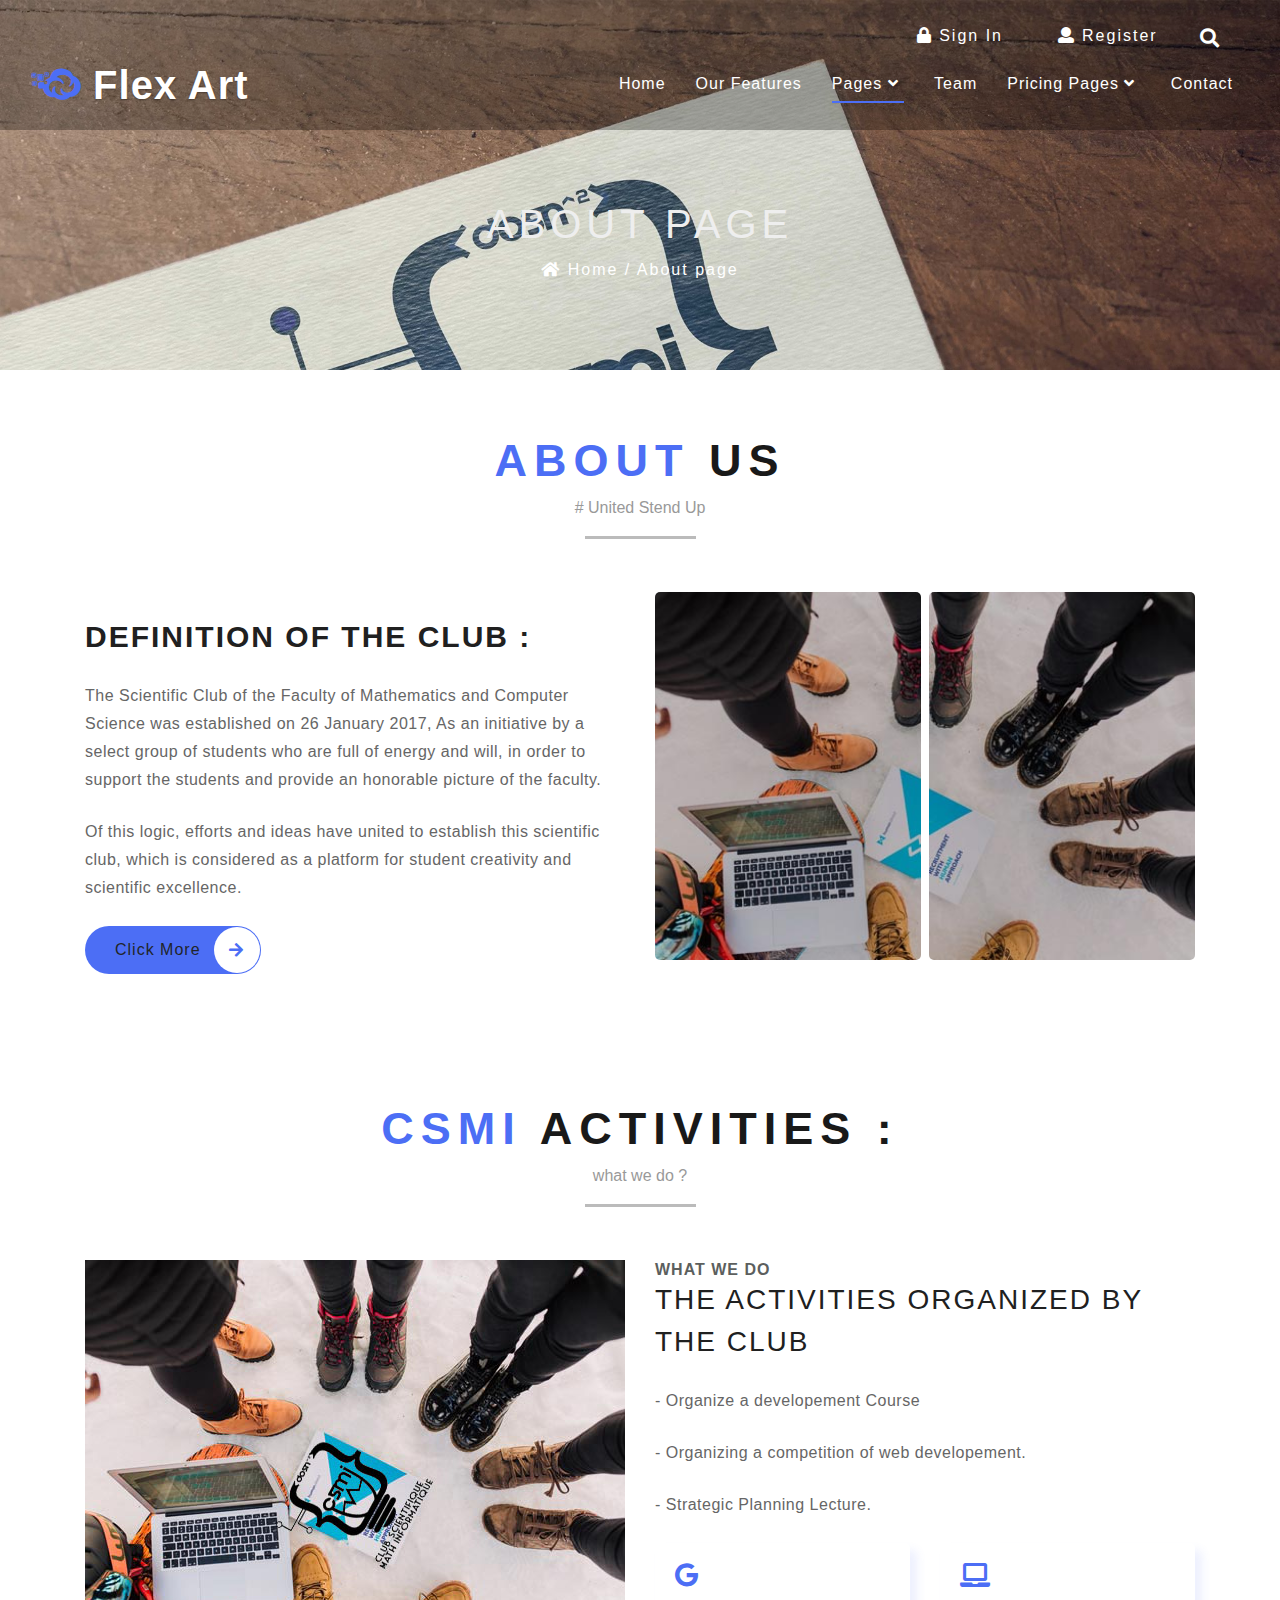
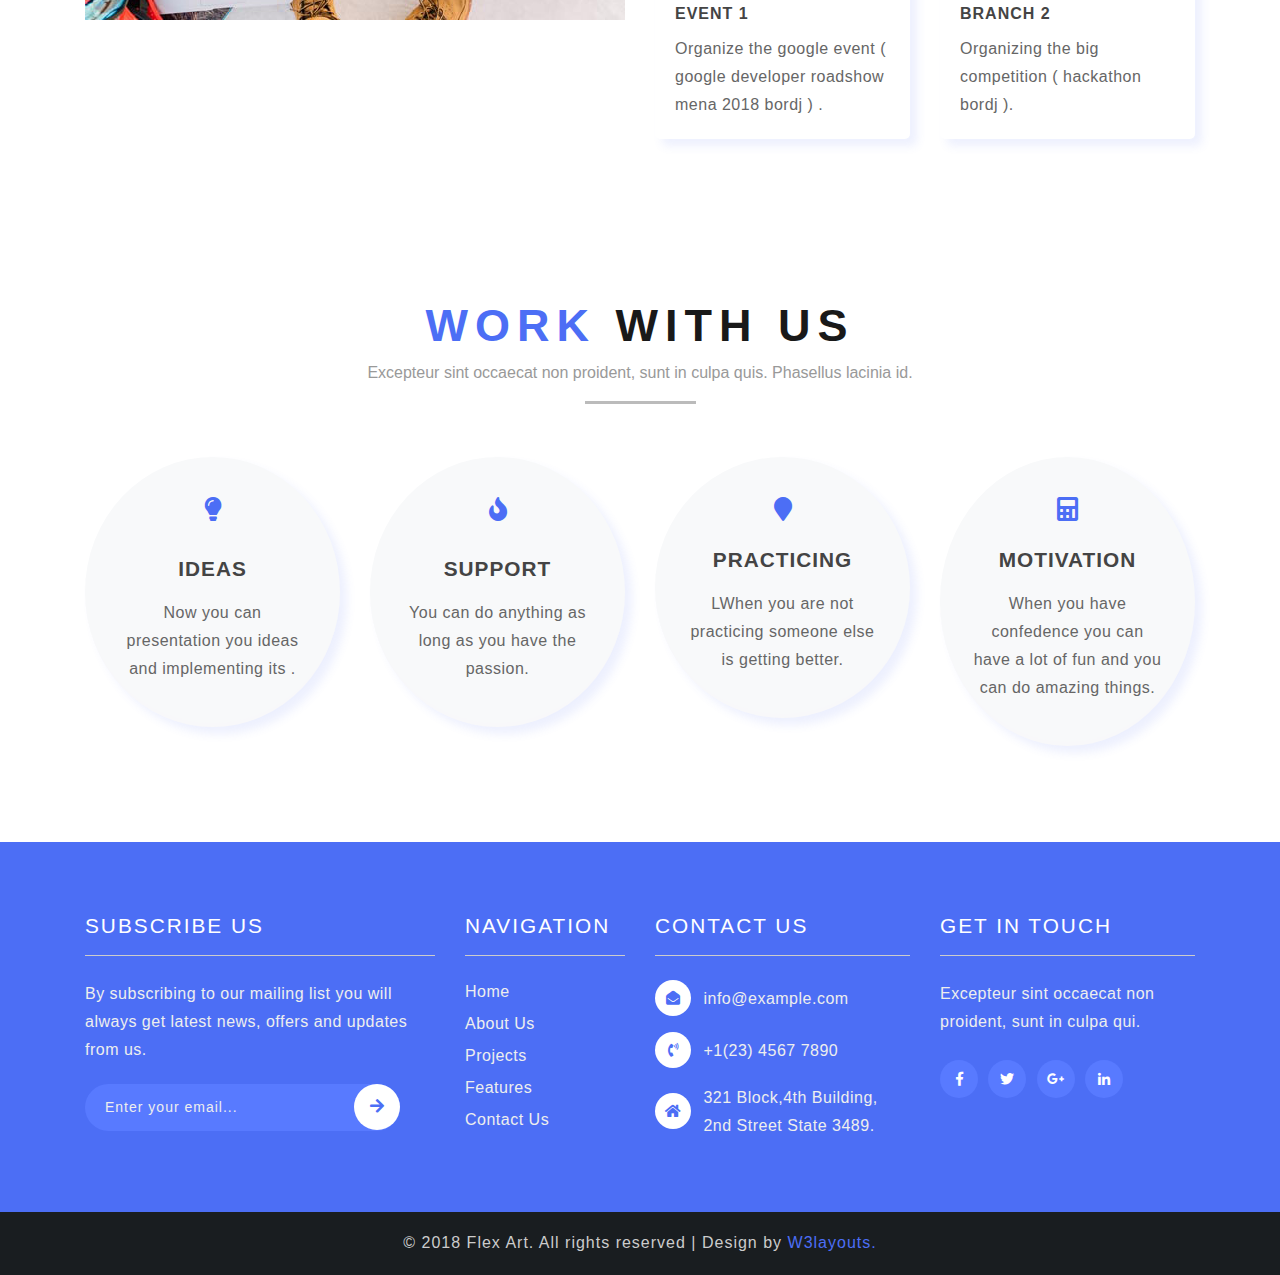
==== commit 0137bfb6: "About" ====
--- a/about.html
+++ b/about.html
@@ -1,13 +1,8 @@
-<!--
-	Author: W3layouts
-	Author URL: http://w3layouts.com
-	License: Creative Commons Attribution 3.0 Unported
-	License URL: http://creativecommons.org/licenses/by/3.0/
--->
+
 <!DOCTYPE html>
 <html lang="en">
 <head>
-<title>Flex Art Corporate Category Flat Bootstrap Responsive Website Template | About : W3layouts</title>
+<title>CSMI| About </title>
 	
 	<!-- Meta tag Keywords -->
 	<meta name="viewport" content="width=device-width, initial-scale=1">
@@ -33,7 +28,7 @@
 	<!-- //css files -->
 	
 	<!--web font-->
-	<link href="//fonts.googleapis.com/css?family=Raleway:100,100i,200,200i,300,300i,400,400i,500,500i,600,600i,700,700i,800,800i,900,900i&amp;subset=latin-ext" rel="stylesheet">
+<!--	<link href="//fonts.googleapis.com/css?family=Raleway:100,100i,200,200i,300,300i,400,400i,500,500i,600,600i,700,700i,800,800i,900,900i&amp;subset=latin-ext" rel="stylesheet">-->
 	<!--//web font-->
 
 </head>
@@ -153,17 +148,45 @@
 	<div class="container py-sm-3">
 		<div class="heading pb-4">
 			<h3 class="heading mb-2 text-center"> <span>About </span> Us </h3>
-			<p class="para mb-5 text-center">Excepteur sint occaecat non proident, sunt in culpa quis. Phasellus lacinia id.</p>
+			<p class="para mb-5 text-center"># United Stend Up</p>
 		</div>
 		<div class="welcome-grids row">
 			<div class="col-lg-6 mb-lg-0 mb-5">
-				<h3 class="mt-lg-4">Phasellus lacinia id erat.</h3>
-				<p class="my-4">Excepteur sint occaecat non proident, sunt in culpa quis. Phasellus lacinia id erat eu ullamcorper. Nunc id ipsum fringilla,
-				gravida felis vitae. Phasellus lacinia id, sunt in culpa quis. Phasellus lacinia</p>
-				<p class="mb-4">Excepteur sint occaecat non proident, sunt in culpa quis. Phasellus lacinia id erat eu ullamcorper. Nunc id ipsum fringilla.</p>
+				<h3 class="mt-lg-4">Definition of the club :</h3>
+				<p class="my-4">The Scientific Club of the Faculty of Mathematics and Computer Science was established on 26 January 2017, As an
+				initiative by a select group of students who are full of energy and will, in order to support the students and provide
+				an honorable picture of the faculty.</p>
+				<p class="mb-4">Of this logic, efforts and ideas have united to establish this scientific club, which is considered as a platform for
+				student creativity and scientific excellence.</p>
 				<div class="read">
-					<a href="about.html">Click More <span class="btn ml-2"><i class="fas fa-arrow-right" aria-hidden="true"></i></span></a>
+					<a data-toggle="modal" data-target="#exampleModal">Click More <span class="btn ml-2"><i class="fas fa-arrow-right"  aria-hidden="true"></i></span></a>
 				</div>	
+				<!-- Modal -->
+				<div class="modal fade" id="exampleModal" tabindex="-1" role="dialog" aria-labelledby="exampleModalLabel" aria-hidden="true">
+					<div class="modal-dialog" role="document">
+						<div class="modal-content">
+							<div class="modal-header">
+								<h5 class="modal-title" id="exampleModalLabel">Definition Of The Club :</h5>
+								<button type="button" class="close" data-dismiss="modal" aria-label="Close">
+									<span aria-hidden="true">&times;</span>
+								</button>
+							</div>
+							<div class="modal-body">
+								The Scientific Club of the Faculty of Mathematics and Computer Science was established on 26 January 2017, As an
+								initiative by a select group of students who are full of energy and will, in order to support the students and provide
+								an honorable picture of the faculty.
+								Of this logic, efforts and ideas have united to establish this scientific club, which is considered as a platform for
+								student creativity and scientific excellence.
+								The scientific club of the faculty of mathematics and Computer Science aims at all the students of the faculty, in all
+								its specialties and at different educational levels.
+							</div>
+							<div class="modal-footer">
+								<button type="button" class="btn btn-secondary" data-dismiss="modal">Close</button>
+								
+							</div>
+						</div>
+					</div>
+				</div>
 			</div>
 			<div class="col-lg-3 col-md-4 col-6 pr-1 welcome-image">
 				<img src="images/a1.jpg" class="img-fluid" alt="" />
@@ -180,8 +203,8 @@
 <section class="Welcome py-5">
 	<div class="container py-sm-3">
 		<div class="heading pb-4">
-			<h3 class="heading mb-2 text-center"> <span>What </span> We Do </h3>
-			<p class="para mb-5 text-center">Excepteur sint occaecat non proident, sunt in culpa quis. Phasellus lacinia id.</p>
+			<h3 class="heading mb-2 text-center"> <span>CSMI</span> Activities : </h3>
+			<p class="para mb-5 text-center">what we do ?</p>
 		</div>	
 		<div class="row">
 			<div class="col-lg-6 about-img">
@@ -189,16 +212,18 @@
 			</div>
 			<div class="col-lg-6 about-right mt-lg-0 mt-5">
 				<h3>what we do</h3>
-				<h4>qui dolorem Lorem int</h4>
-				<p class="my-4">Lorem ipsum dolor sit amet Neque porro quisquam est qui dolorem Lorem int ipsum dolor sit amet of type.Vivamus id tempor felis. Cras sagittis mi sit amet malesuada mollis. Mauris porroinit. </p>
+				<h4>The activities organized by the club</h4>
+				<p class="my-4">- Organize a developement Course </p>
+				<p class="my-4">- Organizing a competition of web developement.</p>
+				<p class="my-4">- Strategic Planning Lecture. </p>
 				<!--/about-in-->
 				<div class="row">
 					<div class="col-sm-6 about-in text-left">
 						<div class="card">
 							<div class="card-body">
-								<i class="fas fa-anchor"></i>
-								<h5 class="card-title"> Branch 1</h5>
-								<p class="card-text">Lorem ipsum dolor sit amet consectetur elit
+								<i class="fab fa-google"></i>
+								<h5 class="card-title"> Event 1 </h5>
+								<p class="card-text">Organize the google event ( google developer roadshow mena 2018 bordj ) .
 								</p>
 							</div>
 						</div>
@@ -207,9 +232,9 @@
 					<div class="col-sm-6 about-in text-left">
 						<div class="card">
 							<div class="card-body">
-								<i class="far fa-map"></i>
+								<i class="fas fa-laptop"></i>
 								<h5 class="card-title"> Branch 2</h5>
-								<p class="card-text">Lorem ipsum dolor sit amet consectetur elit
+								<p class="card-text">Organizing the big competition ( hackathon bordj ).
 								</p>
 							</div>
 						</div>
@@ -235,9 +260,9 @@
 				<div class="col-lg-3 col-sm-6 about-in middle-grid-info text-center">
 					<div class="card">
 						<div class="card-body">
-							<i class="fas fa-key mb-2"></i>
-							<h5 class="card-title text-uppercase my-3">Clean Layout</h5>
-							<p class="card-text">Lorem ipsum dolor sit amet consectetur adipisicing.
+							<i class="fas fa-lightbulb"></i>
+							<h5 class="card-title text-uppercase my-3">Ideas</h5>
+							<p class="card-text">Now you can presentation you ideas and implementing its .
 							</p>
 						</div>
 					</div>
@@ -245,9 +270,9 @@
 				<div class="col-lg-3 col-sm-6 mt-md-0 mt-3 about-in middle-grid-info text-center">
 					<div class="card">
 						<div class="card-body">
-							<i class="fas fa-building mb-2"></i>
-							<h5 class="card-title text-uppercase my-3">Best Designs</h5>
-							<p class="card-text">Lorem ipsum dolor sit amet consectetur adipisicing.
+							<i class="fas fa-fire"></i>
+							<h5 class="card-title text-uppercase my-3">Support</h5>
+							<p class="card-text">You can do anything as long as you have the passion.
 							</p>
 						</div>
 					</div>
@@ -256,8 +281,8 @@
 					<div class="card">
 						<div class="card-body">
 							<i class="fas fa-map-marker mb-2"></i>
-							<h5 class="card-title text-uppercase my-3">Planning</h5>
-							<p class="card-text">Lorem ipsum dolor sit amet consectetur adipisicing.
+							<h5 class="card-title text-uppercase my-3">Practicing</h5>
+							<p class="card-text">LWhen you are not practicing someone else is getting better.
 							</p>
 						</div>
 					</div>
@@ -266,8 +291,8 @@
 					<div class="card">
 						<div class="card-body">
 							<i class="fas fa-calculator mb-2"></i>
-							<h5 class="card-title text-uppercase my-3">Success</h5>
-							<p class="card-text">Lorem ipsum dolor sit amet consectetur adipisicing.
+							<h5 class="card-title text-uppercase my-3">Motivation</h5>
+							<p class="card-text">When you have confedence you can have a lot of fun and you can do amazing things.
 							</p>
 						</div>
 					</div>
@@ -277,45 +302,6 @@
 	</div>
 </section>
 <!-- //Features -->
-	
-<!-- brands -->
-<section class="partners bg-light py-5">
-	<div class="container">
-		<div class="row partner-grids text-center">
-			<div class="col-md-2 col-4">
-				<div class="brand bg-white">
-					<a href="#"><i class="fab fa-angrycreative"></i></a>
-				</div>
-			</div>
-			<div class="col-md-2 col-4">
-				<div class="brand bg-white">
-					<a href="#"><i class="fab fa-apper"></i></a>
-				</div>
-			</div>
-			<div class="col-md-2 col-4">
-				<div class="brand bg-white">
-					<a href="#"><i class="fab fa-apple-pay"></i></a>
-				</div>
-			</div>
-			<div class="col-md-2 col-4 mt-md-0 mt-3">
-				<div class="brand bg-white">
-					<a href="#"><i class="fab fa-aviato"></i></a>
-				</div>
-			</div>
-			<div class="col-md-2 col-4 mt-md-0 mt-3">
-				<div class="brand bg-white">
-					<a href="#"><i class="fab fa-aws"></i></a>
-				</div>
-			</div>
-			<div class="col-md-2 col-4 mt-md-0 mt-3">
-				<div class="brand bg-white">
-					<a href="#"><i class="fab fa-amazon-pay"></i></a>
-				</div>
-			</div>
-		</div>
-	</div>
-</section>
-<!-- //brands -->
 
 <!-- footer -->
 <footer class="footer py-5">
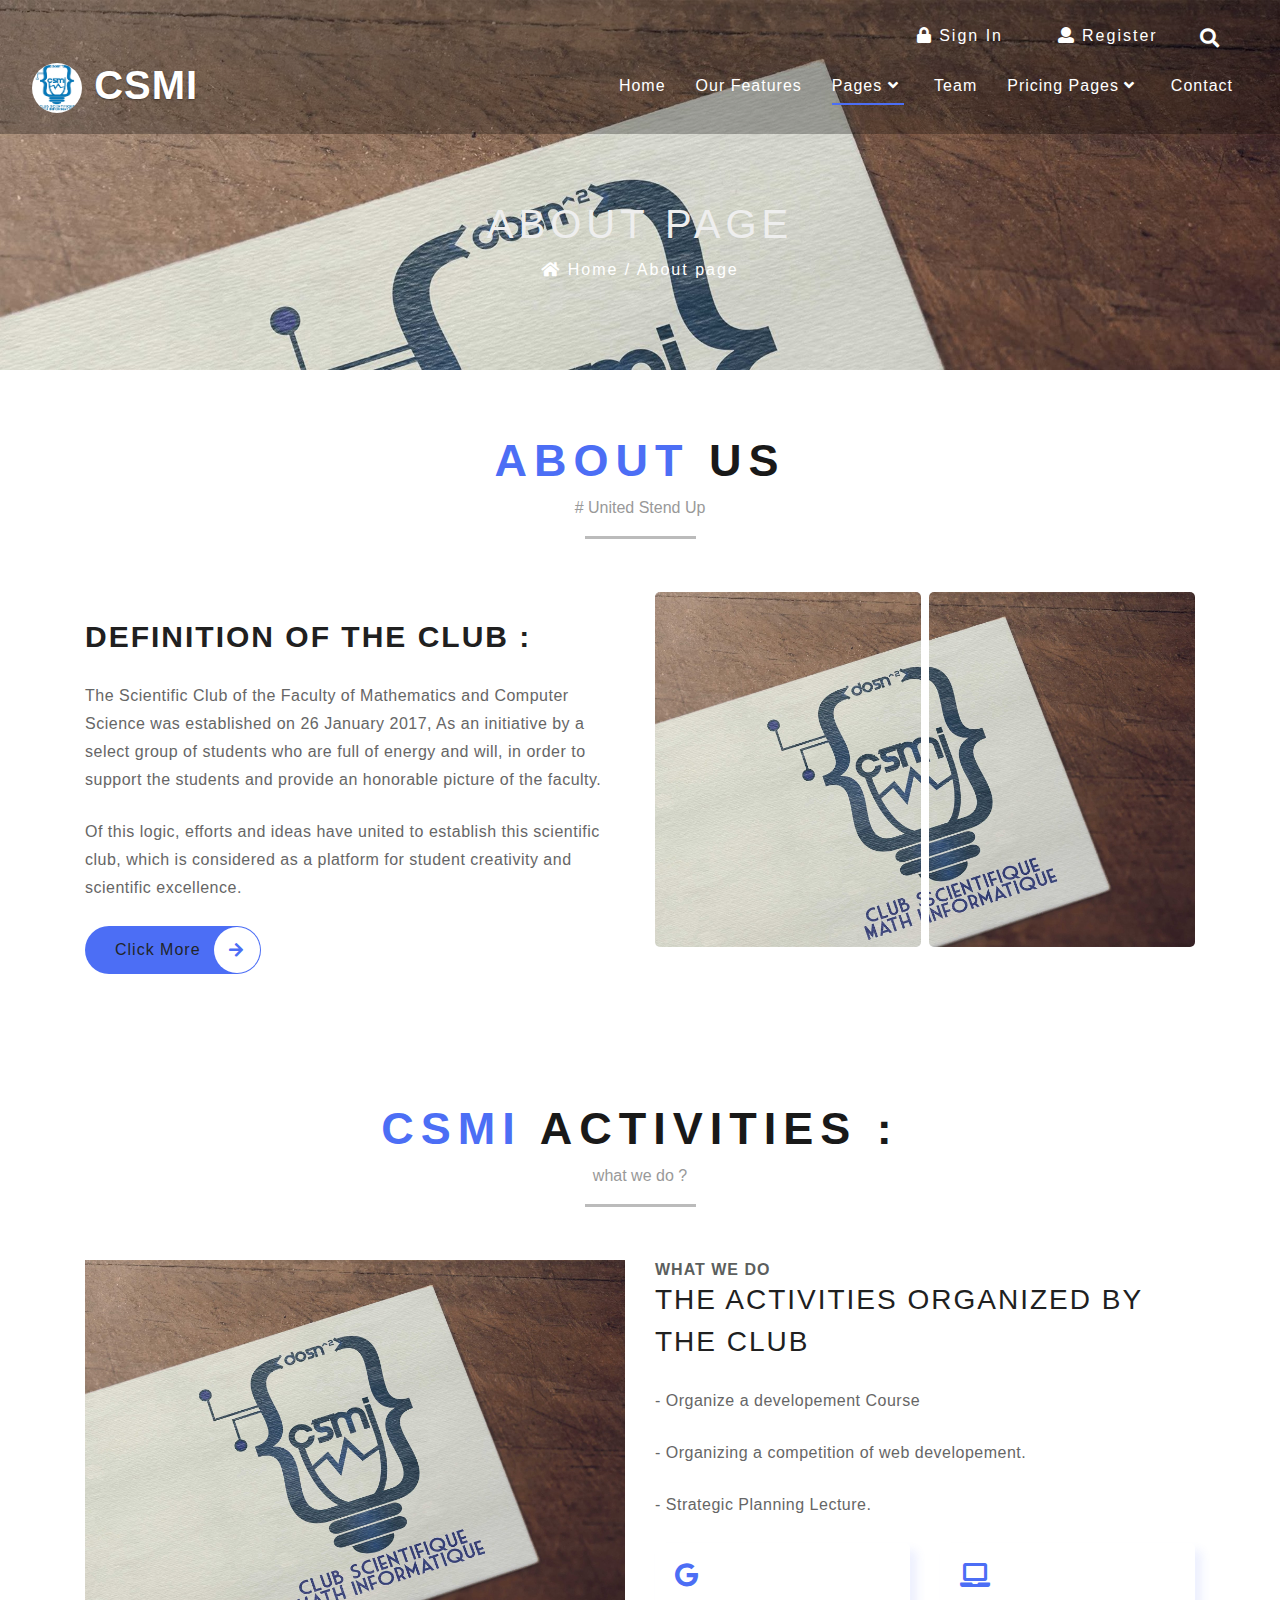
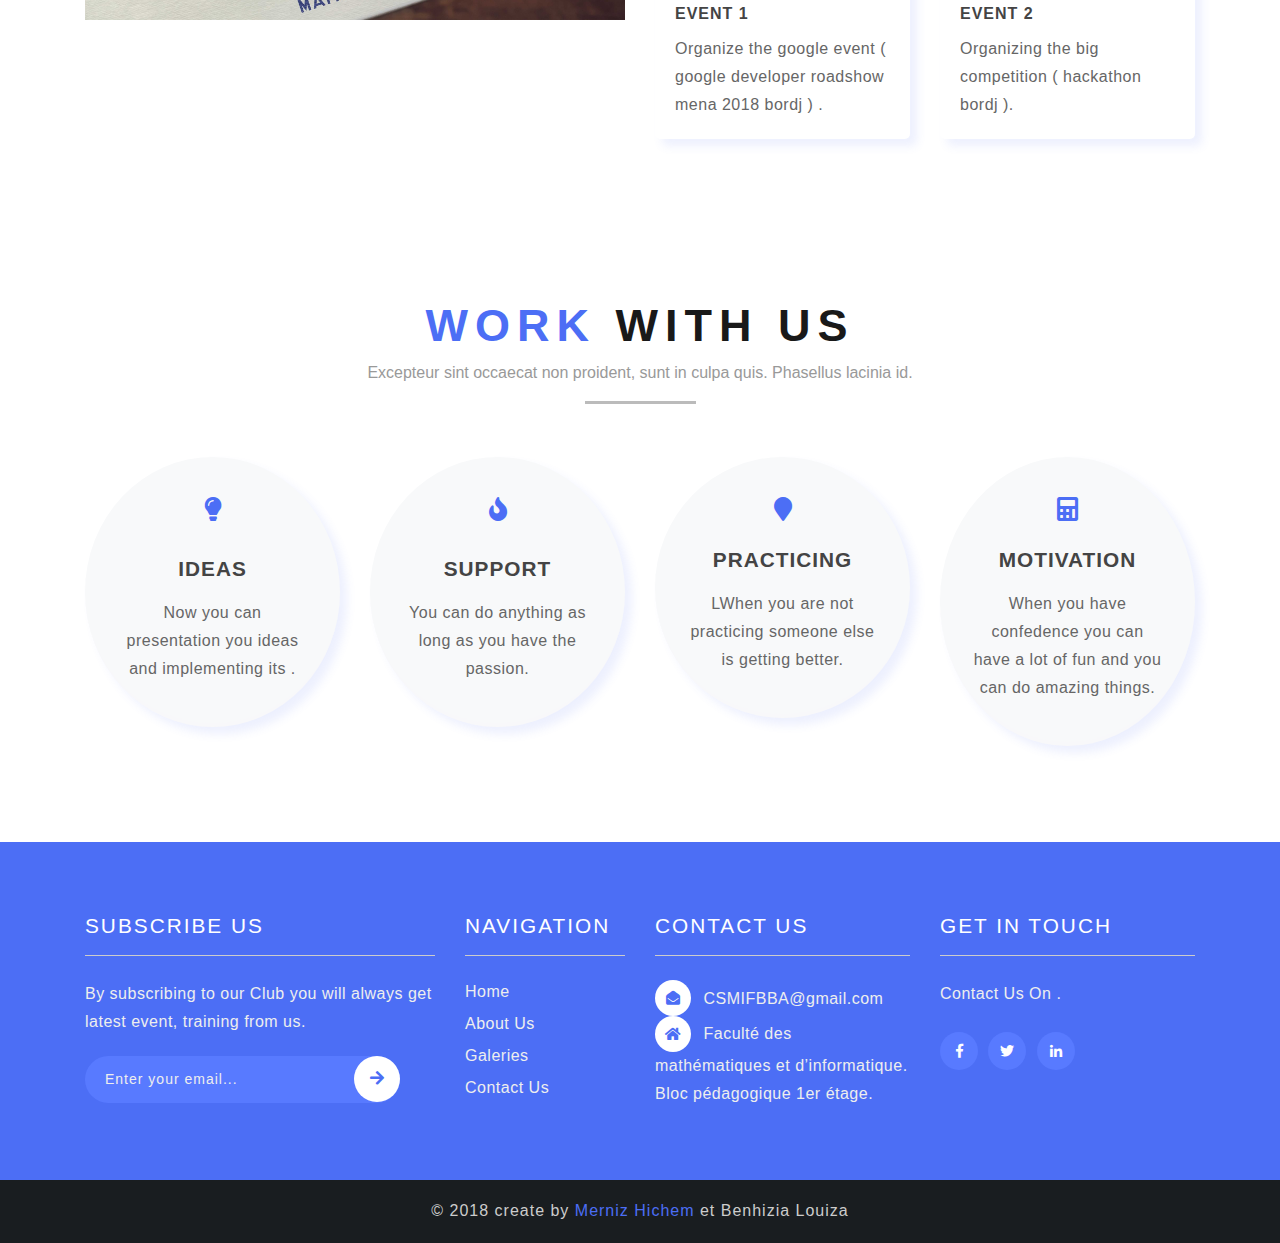
==== commit 4f453fff: "some changes" ====
--- a/about.html
+++ b/about.html
@@ -3,6 +3,14 @@
 <html lang="en">
 <head>
 <title>CSMI| About </title>
+<style>
+	.avatar {
+		vertical-align: middle;
+		width: 50px;
+		height: 50px;
+		border-radius: 50%;
+	}
+</style>
 	
 	<!-- Meta tag Keywords -->
 	<meta name="viewport" content="width=device-width, initial-scale=1">
@@ -78,7 +86,8 @@
 			<div class="logo">
 				<h1>
 					<a class="navbar-brand" href="index.html">
-						<i class="fab fa-cloudversify"></i> Flex Art</a>
+						<img src="images/logo.png" alt="Avatar" class="avatar">
+						<i class=""></i> CSMI</a>
 				</h1>
 			</div>
 			<button class="navbar-toggler" type="button" data-toggle="collapse" data-target="#navbarSupportedContent" aria-controls="navbarSupportedContent" aria-expanded="false" aria-label="Toggle navigation">
@@ -233,7 +242,7 @@
 						<div class="card">
 							<div class="card-body">
 								<i class="fas fa-laptop"></i>
-								<h5 class="card-title"> Branch 2</h5>
+								<h5 class="card-title"> Event 2</h5>
 								<p class="card-text">Organizing the big competition ( hackathon bordj ).
 								</p>
 							</div>
@@ -302,14 +311,13 @@
 	</div>
 </section>
 <!-- //Features -->
-
 <!-- footer -->
 <footer class="footer py-5">
 	<div class="container py-sm-4">
 		<div class="row">
 			<div class="col-lg-4 col-md-6 footer-top">
 				<h3 class="mb-4 pb-3 w3f_title">Subscribe Us</h3>
-				<p>By subscribing to our mailing list you will always get latest news, offers and updates from us.</p>
+				<p>By subscribing to our Club you will always get latest event, training from us.</p>
 				<form action="#" method="post">
 					<input type="email" name="Email" placeholder="Enter your email..." required="">
 					<button class="btn1"><i class="fas fa-arrow-right" aria-hidden="true"></i></button>
@@ -332,12 +340,7 @@
 					</li>
 					<li class="my-2">
 						<a href="projects.html">
-							Projects
-						</a>
-					</li>
-					<li class="mb-2">
-						<a href="features.html">
-							Features
+							Galeries
 						</a>
 					</li>
 					<li>
@@ -352,37 +355,29 @@
 				<div class="fv3-contact">
 					<span class="fas fa-envelope-open mr-2"></span>
 					<p>
-						<a href="mailto:example@email.com">info@example.com</a>
+						<a href="mailto:CSMIFBBA@gmail.com">CSMIFBBA@gmail.com</a>
 					</p>
-				</div>
-				<div class="fv3-contact my-3">
-					<span class="fas fa-phone-volume mr-2"></span>
-					<p>+1(23) 4567 7890</p>
 				</div>
 				<div class="fv3-contact">
 					<span class="fas fa-home mr-2"></span>
-					<p>321 Block,4th Building,
-						<br>2nd Street State 3489.</p>
+					<p style="display: contents;">Faculté des mathématiques et d’informatique.
+						<br>Bloc pédagogique 1er étage.
+					</p>
 				</div>
 			</div>
 
 			<div class="col-lg-3 col-md-6 footerv2-w3ls mt-lg-0 mt-5">
 				<h3 class="mb-4 w3f_title pb-3">Get In Touch</h3>
-				<p>Excepteur sint occaecat non proident, sunt in culpa qui.</p>
+				<p>Contact Us On .</p>
 				<ul class="social-iconsv2 agileinfo mt-4">
 					<li>
-						<a href="#">
+						<a href="https://www.facebook.com/csmibba/">
 							<i class="fab fa-facebook-f"></i>
 						</a>
 					</li>
 					<li>
 						<a href="#">
 							<i class="fab fa-twitter"></i>
-						</a>
-					</li>
-					<li>
-						<a href="#">
-							<i class="fab fa-google-plus-g"></i>
 						</a>
 					</li>
 					<li>
@@ -400,8 +395,7 @@
 
 <!-- copyright -->
 <div class="cpy-right text-center">
-	<p>© 2018 Flex Art. All rights reserved | Design by
-		<a href="http://w3layouts.com"> W3layouts.</a>
+	<p>© 2018 create by <a href="https://www.facebook.com/hichem.merniz">Merniz Hichem</a> et Benhizia Louiza
 	</p>
 </div>
 <!-- //copyright -->
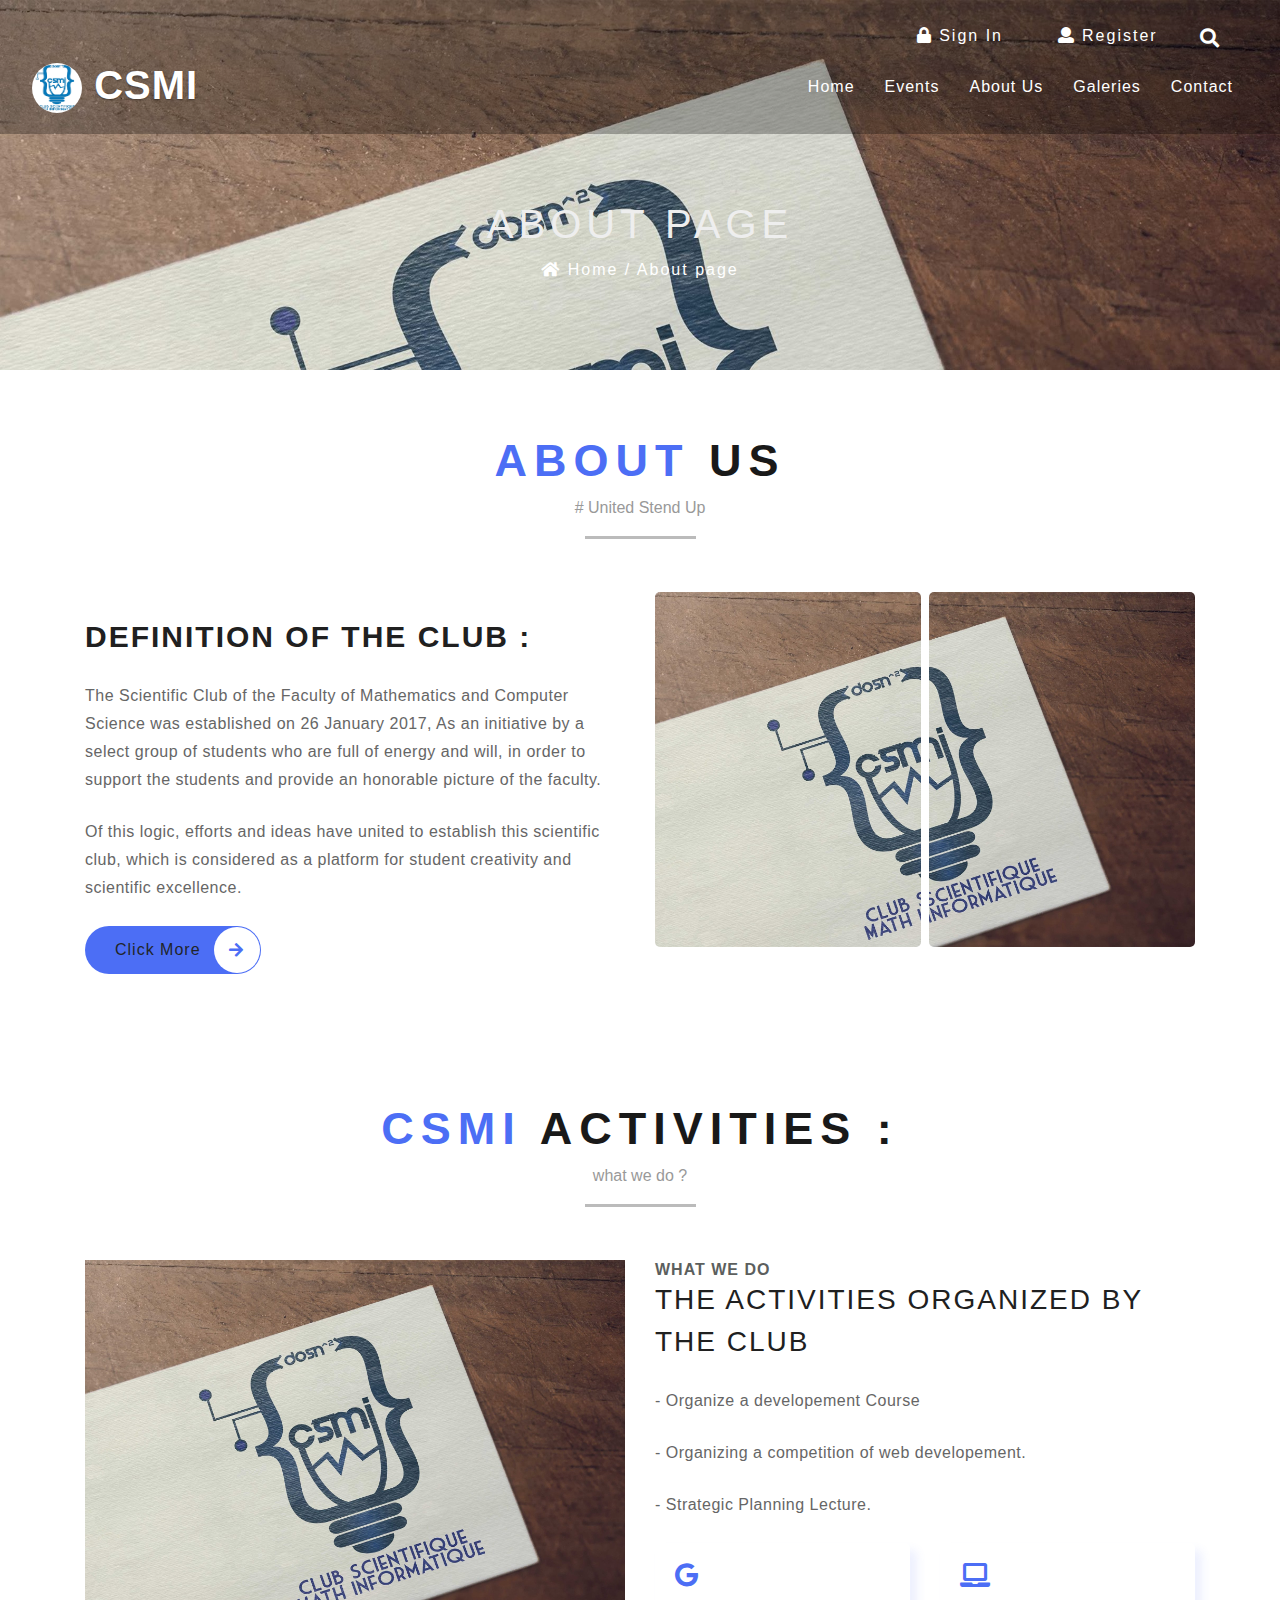
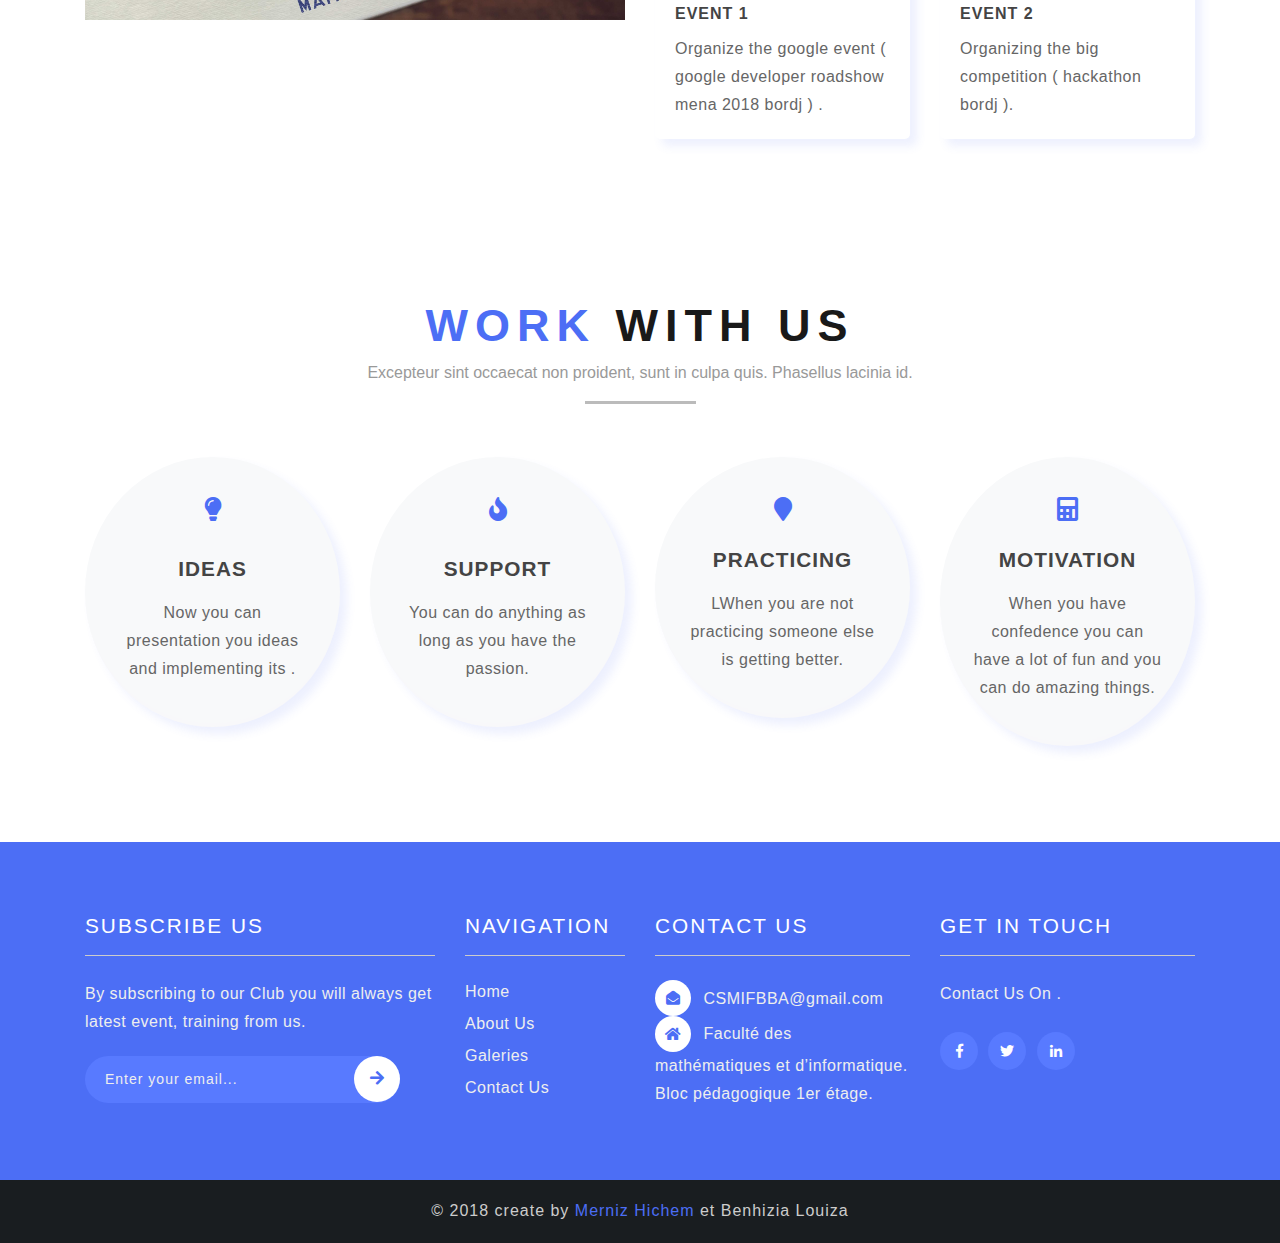
==== commit 1d40aad6: "update" ====
--- a/about.html
+++ b/about.html
@@ -45,101 +45,84 @@
 
 <!-- header -->
 <div class="header-top">
-	<header>
-		<div class="top-head ml-lg-auto text-center">
-			<div class="row mr-0">
-
-				<div class="col-lg-4">
-				</div>
-				<div class="col-md-3 col-4 sign-btn">
-					<a href="#" data-toggle="modal" data-target="#exampleModalCenter">
-						<i class="fas fa-lock"></i> Sign In</a>
-				</div>
-				<div class="col-md-3 col-4 sign-btn">
-					<a href="#" data-toggle="modal" data-target="#exampleModalCenter2">
-						<i class="fas fa-user"></i> Register</a>
-				</div>
-				<div class="search col-md-2 col-4">
-					<div class="mobile-nav-button">
-						<button id="trigger-overlay" type="button">
-							<i class="fas fa-search"></i>
-						</button>
-					</div>
-					<!-- open/close -->
-					<div class="overlay overlay-door">
-						<button type="button" class="overlay-close">
-							<i class="fa fa-times" aria-hidden="true"></i>
-						</button>
-						<form action="#" method="post" class="d-flex">
-							<input class="form-control" type="search" placeholder="Search here..." required="">
-							<button type="submit" class="btn btn-primary submit">
+		<header>
+			<div class="top-head ml-lg-auto text-center">
+				<div class="row mr-0">
+		
+					<div class="col-lg-4">
+					</div>
+					<div class="col-md-3 col-4 sign-btn">
+						<a href="#" data-toggle="modal" data-target="#exampleModalCenter">
+							<i class="fas fa-lock"></i> Sign In</a>
+					</div>
+					<div class="col-md-3 col-4 sign-btn">
+						<a href="#" data-toggle="modal" data-target="#exampleModalCenter2">
+							<i class="fas fa-user"></i> Register</a>
+					</div>
+					<div class="search col-md-2 col-4">
+						<div class="mobile-nav-button">
+							<button id="trigger-overlay" type="button">
 								<i class="fas fa-search"></i>
 							</button>
-						</form>
-					</div>
-					<!-- open/close -->
-				</div>
-			</div>
-		</div>
-		<div class="clearfix"></div>
-		<nav class="navbar navbar-expand-lg navbar-light">
-			<div class="logo">
-				<h1>
-					<a class="navbar-brand" href="index.html">
-						<img src="images/logo.png" alt="Avatar" class="avatar">
-						<i class=""></i> CSMI</a>
-				</h1>
-			</div>
-			<button class="navbar-toggler" type="button" data-toggle="collapse" data-target="#navbarSupportedContent" aria-controls="navbarSupportedContent" aria-expanded="false" aria-label="Toggle navigation">
-				<span class="navbar-toggler-icon">
-					<i class="fas fa-bars"></i>
-				</span>
-
-			</button>
-
-			<div class="collapse navbar-collapse" id="navbarSupportedContent">
-				<ul class="navbar-nav ml-lg-auto text-center">
-					<li class="nav-item">
-						<a class="nav-link" href="index.html">Home
-							<span class="sr-only">(current)</span>
-						</a>
-					</li>
-					<li class="nav-item">
-						<a class="nav-link" href="features.html">Our Features</a>
-					</li>
-					<li class="nav-item dropdown active">
-						<a class="nav-link dropdown-toggle" href="#" id="navbarDropdown" role="button" data-toggle="dropdown" aria-haspopup="true" aria-expanded="false">
-							Pages
-							<i class="fas fa-angle-down"></i>
-						</a>
-						<div class="dropdown-menu" aria-labelledby="navbarDropdown">
-							<a class="dropdown-item" href="about.html" title="">About Us</a>
-							<a class="dropdown-item" href="projects.html" title="">Projects</a>
-							<a class="dropdown-item" href="errorpage.html">404 error page</a>
-						</div>
-					</li>
-					<li class="nav-item">
-						<a class="nav-link" href="team.html">Team</a>
-					</li>
-					<li class="nav-item dropdown">
-						<a class="nav-link dropdown-toggle" href="#" id="navbarDropdown1" role="button" data-toggle="dropdown" aria-haspopup="true" aria-expanded="false">
-							Pricing Pages
-							<i class="fas fa-angle-down"></i>
-						</a>
-						<div class="dropdown-menu" aria-labelledby="navbarDropdown">
-							<a class="dropdown-item" href="pricing.html"> Default</a>
-							<a class="dropdown-item" href="pricing_light.html"> Light Version</a>
-							<a class="dropdown-item" href="pricing.html"> Dark Version</a>
-						</div>
-					</li>
-					<li class="nav-item">
-						<a class="nav-link" href="contact.html">Contact</a>
-					</li>
-				</ul>
-
-			</div>
-		</nav>
-	</header>
+						</div>
+						<!-- open/close -->
+						<div class="overlay overlay-door">
+							<button type="button" class="overlay-close">
+								<i class="fa fa-times" aria-hidden="true"></i>
+							</button>
+							<form action="#" method="post" class="d-flex">
+								<input class="form-control" type="search" placeholder="Search here..." required="">
+								<button type="submit" class="btn btn-primary submit">
+									<i class="fas fa-search"></i>
+								</button>
+							</form>
+						</div>
+						<!-- open/close -->
+					</div>
+				</div>
+			</div>
+			<div class="clearfix"></div>
+			<nav class="navbar navbar-expand-lg navbar-light">
+				<div class="logo">
+					<h1>
+						<a class="navbar-brand" href="index.html">
+							<img src="images/logo.png" alt="Avatar" class="avatar">
+							<i class=""></i> CSMI</a>
+					</h1>
+				</div>
+				<button class="navbar-toggler" type="button" data-toggle="collapse" data-target="#navbarSupportedContent"
+				 aria-controls="navbarSupportedContent" aria-expanded="false" aria-label="Toggle navigation">
+					<span class="navbar-toggler-icon">
+						<i class="fas fa-bars"></i>
+					</span>
+		
+				</button>
+		
+				<div class="collapse navbar-collapse" id="navbarSupportedContent">
+					<ul class="navbar-nav ml-lg-auto text-center">
+						<li class="nav-item">
+							<a class="nav-link" href="index.html">Home
+								<span class="sr-only">(current)</span>
+							</a>
+						</li>
+						<li class="nav-item">
+							<a class="nav-link" href="features.html">Events</a>
+						</li>
+						<li class="nav-item">
+							<a class="nav-link" href="about.html" title="">About Us</a>
+						</li>
+						<li class="nav-item">
+							<a class="nav-link" href="projects.html">Galeries</a>
+						</li>
+						
+						<li class="nav-item">
+							<a class="nav-link" href="contact.html">Contact</a>
+						</li>
+					</ul>
+		
+				</div>
+			</nav>
+		</header>
 </div>
 <!-- //header -->
 
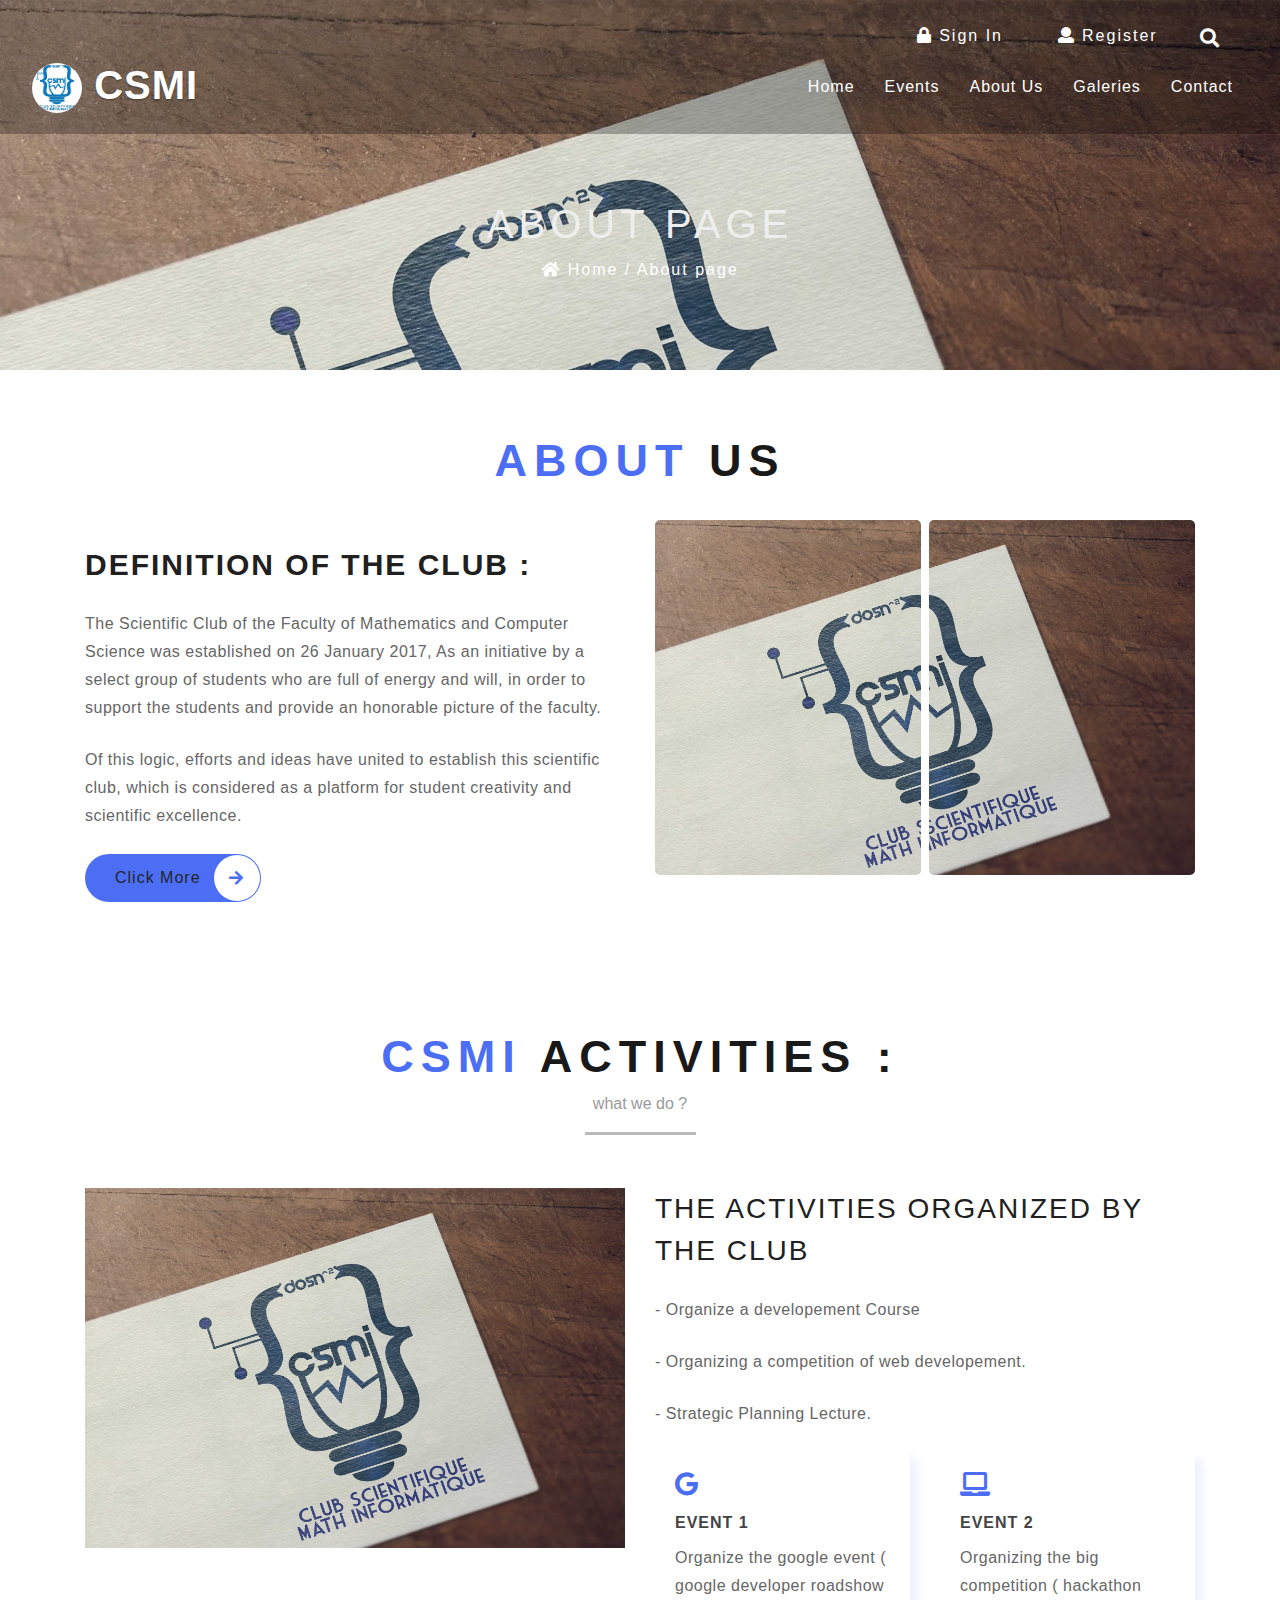
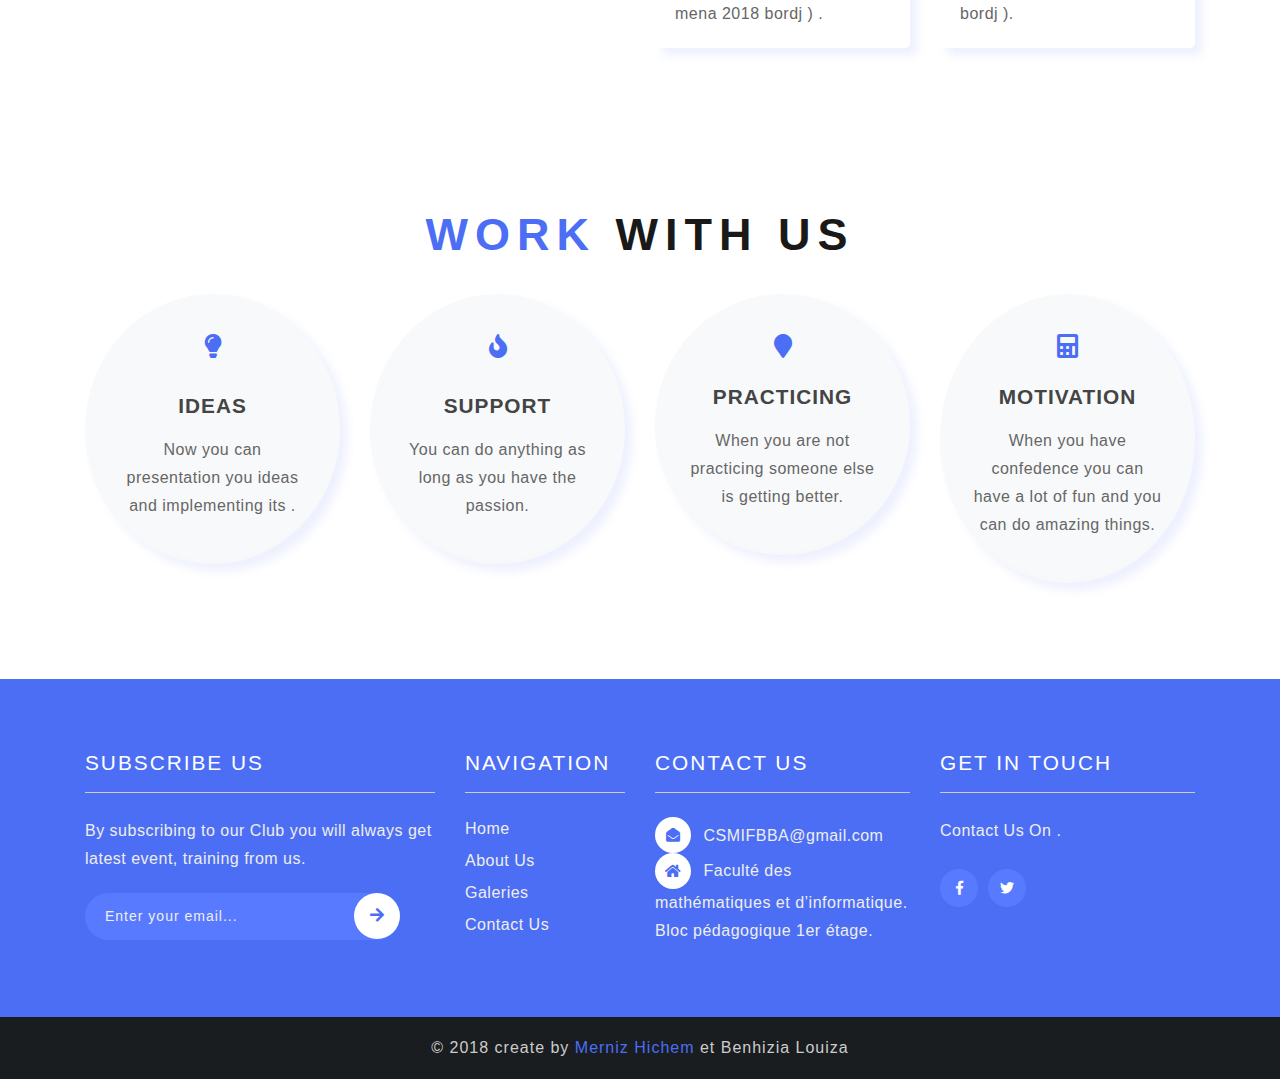
==== commit 3171cc32: "change" ====
--- a/about.html
+++ b/about.html
@@ -140,7 +140,7 @@
 	<div class="container py-sm-3">
 		<div class="heading pb-4">
 			<h3 class="heading mb-2 text-center"> <span>About </span> Us </h3>
-			<p class="para mb-5 text-center"># United Stend Up</p>
+		
 		</div>
 		<div class="welcome-grids row">
 			<div class="col-lg-6 mb-lg-0 mb-5">
@@ -203,7 +203,7 @@
 				<img src="images/3.jpg" alt="" class="img-fluid">
 			</div>
 			<div class="col-lg-6 about-right mt-lg-0 mt-5">
-				<h3>what we do</h3>
+				
 				<h4>The activities organized by the club</h4>
 				<p class="my-4">- Organize a developement Course </p>
 				<p class="my-4">- Organizing a competition of web developement.</p>
@@ -246,7 +246,7 @@
 		<div class="inner-sec py-lg-5 py-3">
 			<div class="heading pb-4">
 				<h3 class="heading mb-2 text-center"> <span>Work </span> With Us </h3>
-				<p class="para mb-5 text-center">Excepteur sint occaecat non proident, sunt in culpa quis. Phasellus lacinia id.</p>
+				
 			</div>	
 			<div class="row middle-grids">
 				<div class="col-lg-3 col-sm-6 about-in middle-grid-info text-center">
@@ -274,7 +274,7 @@
 						<div class="card-body">
 							<i class="fas fa-map-marker mb-2"></i>
 							<h5 class="card-title text-uppercase my-3">Practicing</h5>
-							<p class="card-text">LWhen you are not practicing someone else is getting better.
+							<p class="card-text">When you are not practicing someone else is getting better.
 							</p>
 						</div>
 					</div>
@@ -363,11 +363,7 @@
 							<i class="fab fa-twitter"></i>
 						</a>
 					</li>
-					<li>
-						<a href="#">
-							<i class="fab fa-linkedin-in"></i>
-						</a>
-					</li>
+					
 				</ul>
 			</div>
 		</div>
